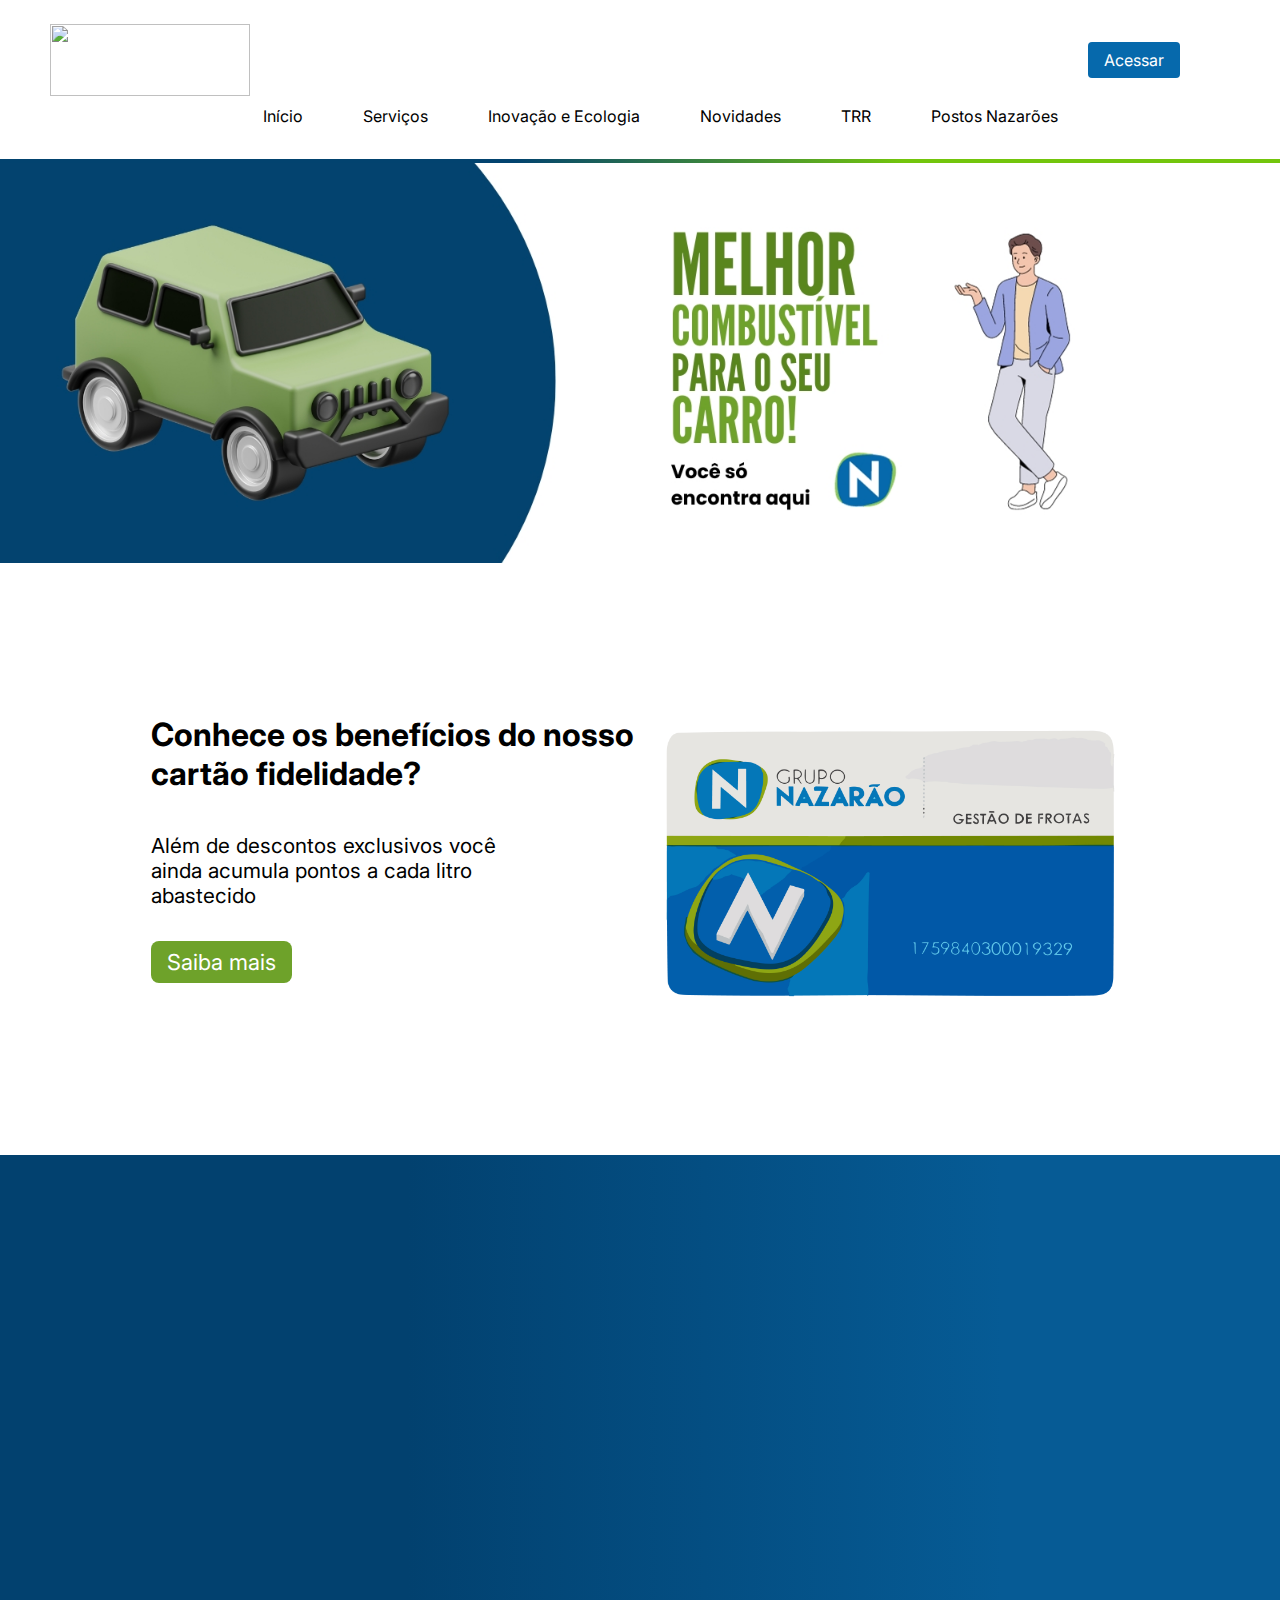
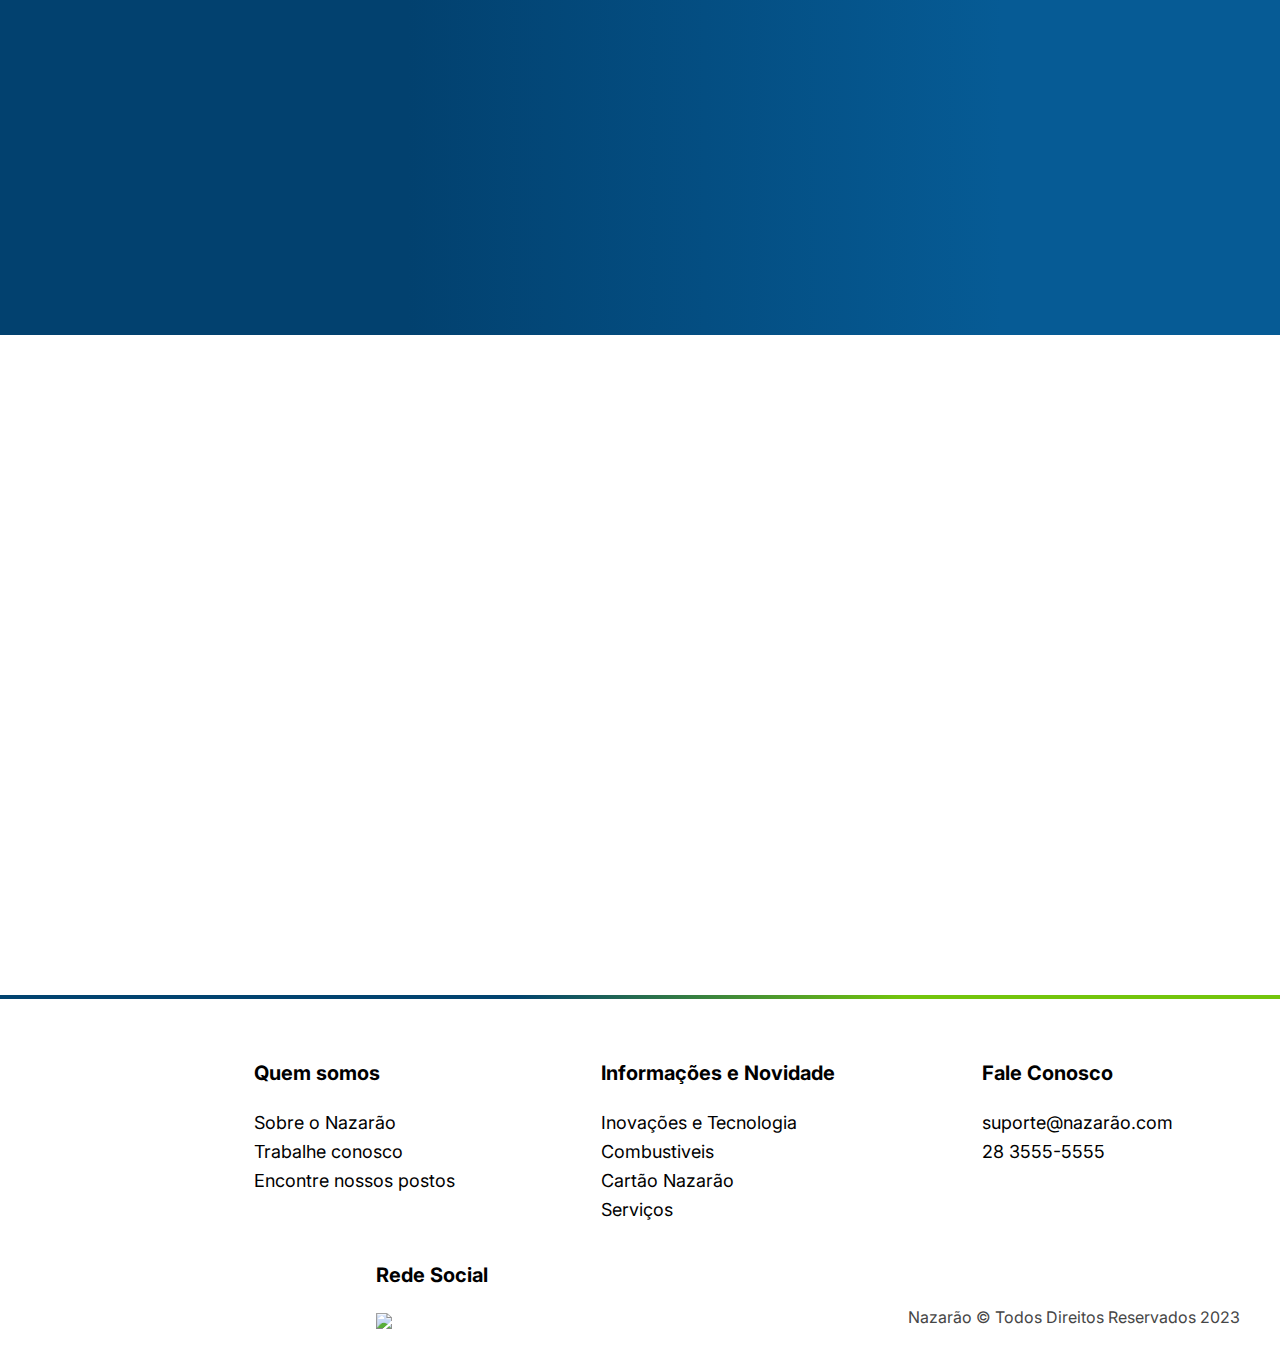
==== index.html @ 128b6d74 "add outras pag" ====
<!DOCTYPE html>
<html lang="pt-br">
<head>
    <meta charset="UTF-8">
    <meta name="viewport" content="width=device-width, initial-scale=1.0">
    <title>Grupo Nazarão</title>
    <link rel="preconnect" href="https://fonts.googleapis.com">
    <link rel="preconnect" href="https://fonts.gstatic.com" crossorigin>
    <link href="https://fonts.googleapis.com/css2?family=Poppins:wght@200;300;400;500;600;700;800;900&display=swap" rel="stylesheet">

    <link rel="preconnect" href="https://fonts.googleapis.com">
    <link rel="preconnect" href="https://fonts.gstatic.com" crossorigin>
    <link href="https://fonts.googleapis.com/css2?family=Inter:wght@200;300;400;500;600;700;800;900&family=League+Gothic&display=swap" rel="stylesheet">

    <link rel="preconnect" href="https://fonts.googleapis.com">
    <link rel="preconnect" href="https://fonts.gstatic.com" crossorigin>
    <link href="https://fonts.googleapis.com/css2?family=Inter:wght@200;300;400;500;600;700;800;900&display=swap" rel="stylesheet">

    <link rel="icon" href="img-svg/Frame 3.svg" type="svg">
    <link rel="stylesheet" href="https://unpkg.com/aos@next/dist/aos.css"/>
    <link rel="stylesheet" href="./css/style.css">
   
</head>
<body>
    <header>
        <div class="cont-inicial">
                <img class="Logo" src="img-svg/svg/Logo.svg" alt="">
                <a class="flex" href="#">Acessar</a>
        </div>
        <nav>
            <ul class="list-one">
                <li><a href="index.html">Início</a></li>
                <li><a href="#">Serviços</a></li>
                <li><a href="meio-ambiente.html">Inovação e Ecologia</a></li>
                <li><a href="novidades.html">Novidades</a></li>
                <li><a href="#">TRR</a></li>
                <li><a href="#">Postos Nazarões</a></li>
            </ul>
        </nav>
    </header>
    <main>
        <div class="banner-one">
            <img class="img-banner" src="img-svg/img/banner-principal.jpg" alt="">
        </div>
    </main>
        <section class="primeiro-content">
            <div class="grid">
                <div class="grid-text">
                    <div class="text-text">
                        <p class="Tlt">Conhece os benefícios do nosso cartão fidelidade?</p>
                        <p class="Sgd">Além de descontos exclusivos você ainda acumula pontos a cada litro abastecido</p>
                        
                         <div class="btnn"><a class="btn-green" href="#">Saiba mais</a></div>
                        
                    </div>

                    <div class="img-nazarao"><img class="cartao-nazarao" src="img-svg/img/sdf-removebg-preview 2.jpg" alt="">
                    </div>

                </div> 
            </div>
        </section>
        <section class="painel-solar-bg">
                <div class="contentt" data-aos="fade-right">
                    <img class="pnl-solar" src="img-svg/img/painel solar.jpg" alt="">

                    <div class="junto">
                        <p class="mini-titulo">
                            Para o Meio Ambiente
                        </p>
                        <h1 class="text-2">Nós nos preocupamos <br>
                         com o ecossistema</h1>
                         <p class="text-lg">Colocamos painéis solares em todas as nossas <br> rede de postos para ajudar na redução de poluição <br> e também contribuir para o meio ambiente.</p>
                         <a class="btn-sm" href="#">Saiba mais</a>
                    </div>
                </div>
                <!-- <img class="top-dec" src="img-svg/dec/dec-top-right.svg" alt="">
                <img class="bottom-dec" src="img-svg/dec/bottom-left.svg" alt=""> -->
        </section>

         <section class="conosco"> 
            <div class="down">
                <div class="img-posto">
                    <div class="info-text" data-aos="fade-up">
                        <img class="simbolo-naz" src="img-svg/svg/Simbolo nazarão.svg" alt="">
                        <h2 class="tit-h2">Faça parte de nossa equipe</h2>
                        <p class="info-p-ppp">Trabalhe conosco, venha fazer parte da nossa equipe. Uma empresa em constante crescimento, fidelizando e valorizando nossos clientes.</p>
                        <a class="btn-trabalhe" href="#">Saiba mais</a>
                    </div>
                </div>
                
        </section>

        <footer class="footer-bg">
            <div class="footer-info">
                <img src="img-svg/svg/Logo.svg" alt="">
                <div class="list-info">
                    <ul class="list">
                    <h4>Quem somos</h4>
                        <li class="decor">
                            Sobre o Nazarão
                        </li>
                        <li class="decor">
                            <a href="trabalhe-conosco.html">Trabalhe conosco</a>
                        </li>
                        <li class="decor">
                            Encontre nossos postos
                        </li>
                    </ul>
                </div>           
                <div class="list-info">
                    <ul class="list-2">
                    <h4>Informações e Novidade</h4>
                        <li class="decor">
                            Inovações e Tecnologia
                        </li>
                        <li class="decor">
                            Combustiveis
                        </li>
                        <li class="decor">
                            Cartão Nazarão
                        </li class="decor">
                        <li class="decor">
                            Serviços
                        </li>
                    </ul>
                </div>           
                <div class="list-info">
                    <ul class="list-3">
                    <h4>Fale Conosco</h4>
                        <li class="decor">
                            suporte@nazarão.com
                        </li>
                        <li class="decor">
                            28 3555-5555
                        </li>
                    </ul>
                </div>           
            </div>
            <div class="rede-social">
                <h4>Rede Social</h4>
                <a href=""><img  class="face" a src="img-svg/Icons/facebook.svg" ></a>
                <a href=""><img class="linkedin" src="img-svg/Icons/Linkedin.svg" alt=""></a>
                <a href=""><img src="img-svg/Icons/instagram.svg" alt=""></a>
            </div>
            <span class="direitos">Nazarão © Todos Direitos Reservados 2023 </span>
        </footer>

     <script src="https://unpkg.com/aos@next/dist/aos.js"></script>
  <script>
    AOS.init({
        delay: 250, duration: 1000,
    });
  </script>
</body>
</html>
---- css/style.css ----
@charset "UTF-8";

@import url('global/global.css');
@import url('header/header.css');
@import url('main/main.css');
@import url('section-2/section-inov.css');
@import url('section-3/trabalhe.css');
@import url('media-query/media-query.css');
@import url('footer/footer.css');
@import url('meio-ambiente/meio-ambiente.css');
@import url('novidades/novidades.css');
@import url('trabalhe-conosco/trabalhe-conosco.css');
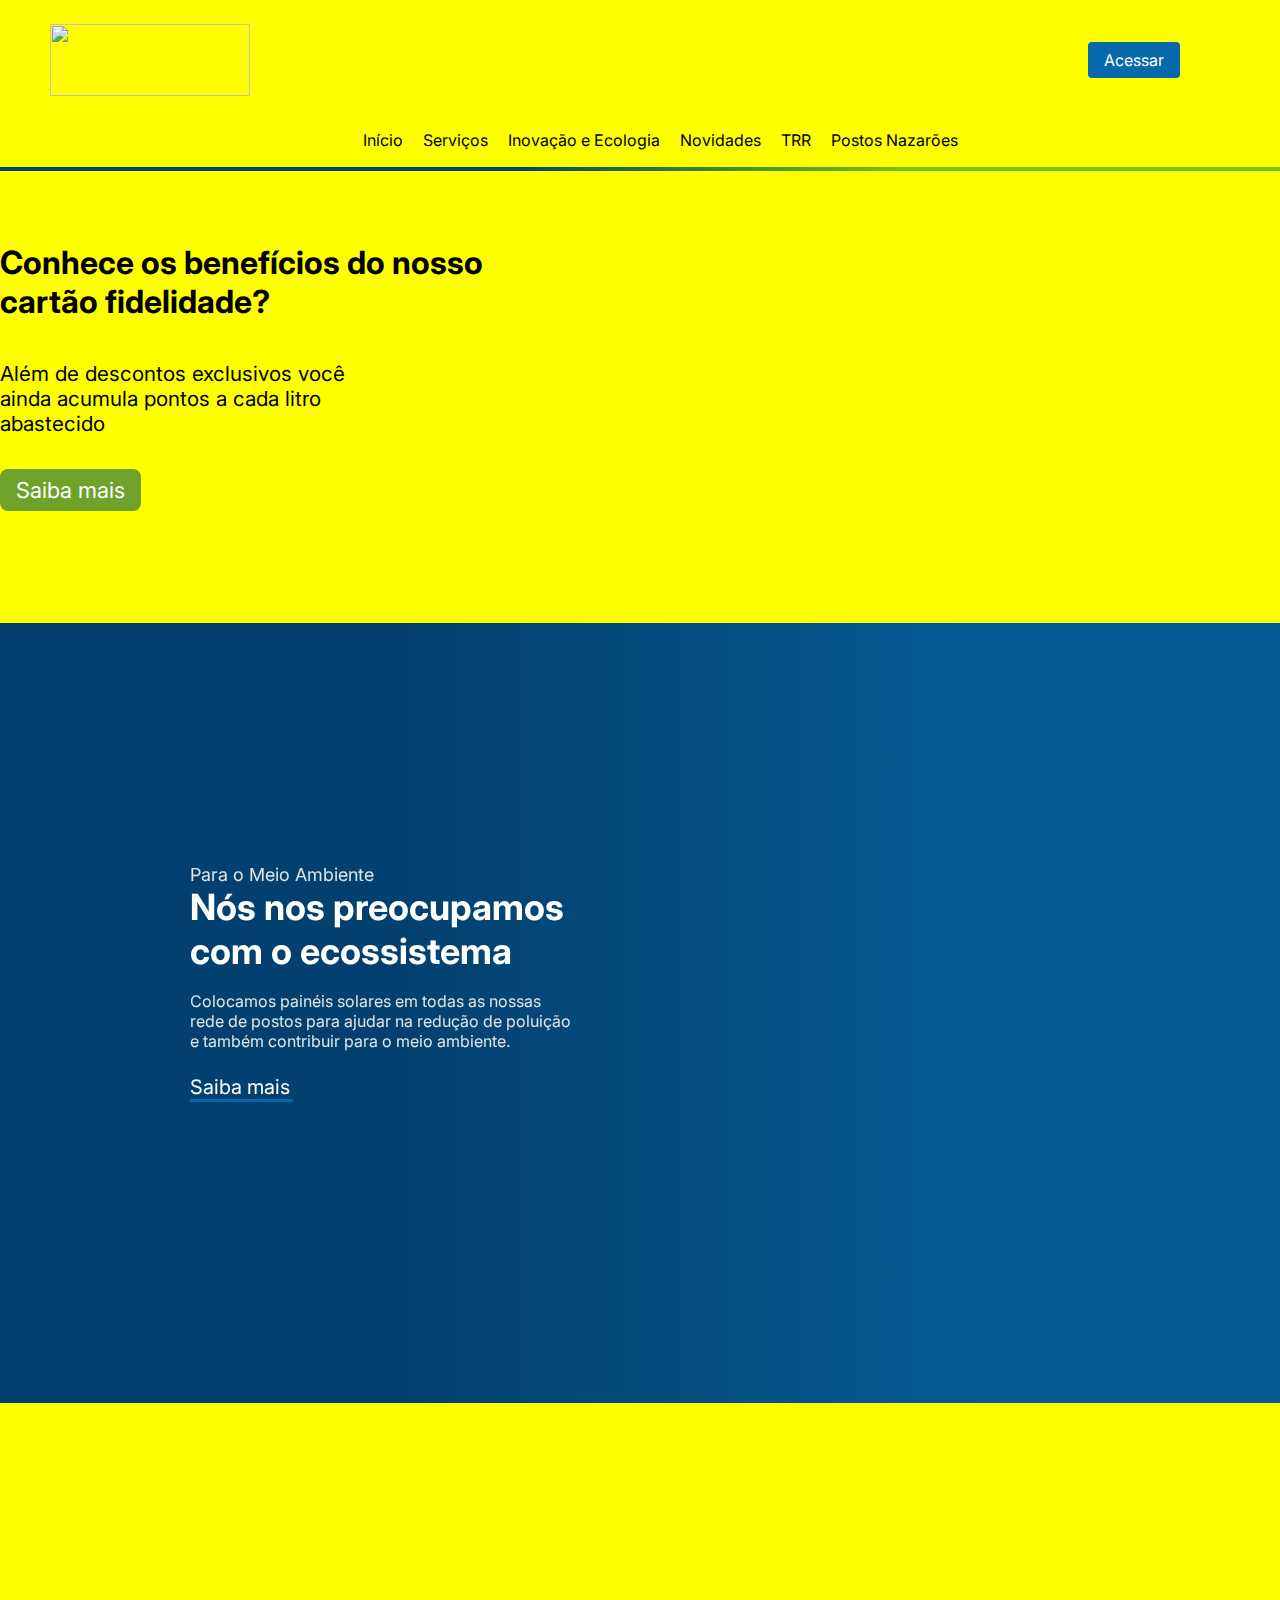
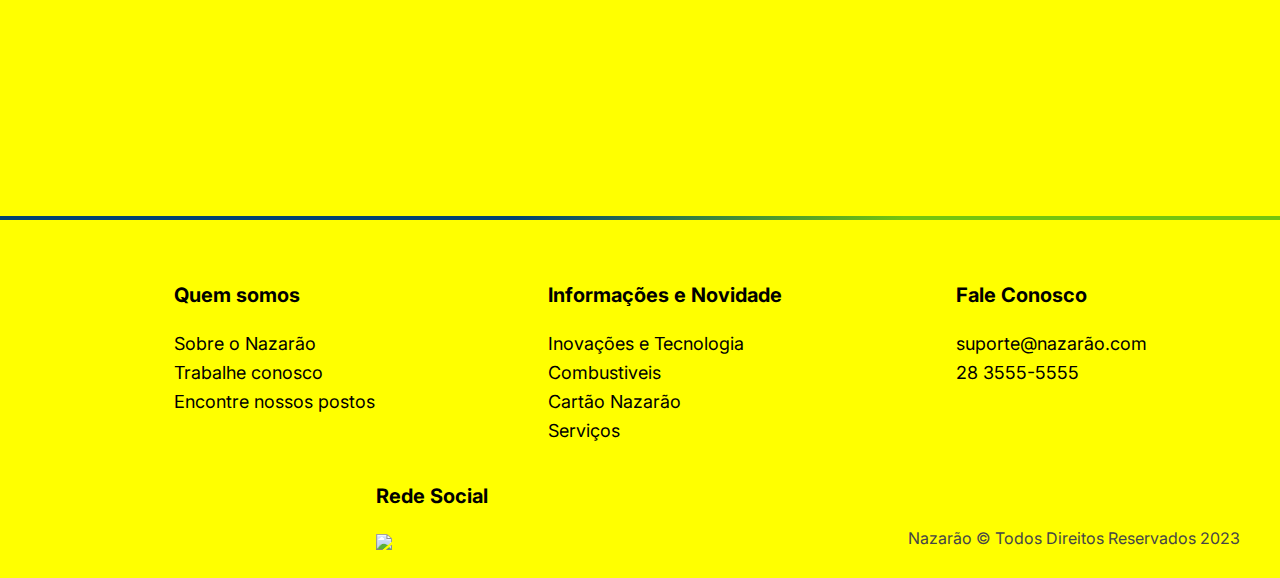
==== commit 1ff688ea: "tirei oque quebrava" ====
--- a/index.html
+++ b/index.html
@@ -40,7 +40,7 @@
     </header>
     <main>
         <div class="banner-one">
-            <img class="img-banner" src="img-svg/img/banner-principal.jpg" alt="">
+            <!-- <img class="img-banner" src="img-svg/img/banner-principal.jpg" alt=""> -->
         </div>
     </main>
         <section class="primeiro-content">
@@ -54,7 +54,7 @@
                         
                     </div>
 
-                    <div class="img-nazarao"><img class="cartao-nazarao" src="img-svg/img/sdf-removebg-preview 2.jpg" alt="">
+                    <!-- <div class="img-nazarao"><img class="cartao-nazarao" src="img-svg/img/sdf-removebg-preview 2.jpg" alt=""> -->
                     </div>
 
                 </div> 
@@ -62,7 +62,7 @@
         </section>
         <section class="painel-solar-bg">
                 <div class="contentt" data-aos="fade-right">
-                    <img class="pnl-solar" src="img-svg/img/painel solar.jpg" alt="">
+                    <!-- <img class="pnl-solar" src="img-svg/img/painel solar.jpg" alt=""> -->
 
                     <div class="junto">
                         <p class="mini-titulo">
@@ -80,9 +80,9 @@
 
          <section class="conosco"> 
             <div class="down">
-                <div class="img-posto">
+                <!-- <div class="img-posto"> -->
                     <div class="info-text" data-aos="fade-up">
-                        <img class="simbolo-naz" src="img-svg/svg/Simbolo nazarão.svg" alt="">
+                        <!-- <img class="simbolo-naz" src="img-svg/svg/Simbolo nazarão.svg" alt=""> -->
                         <h2 class="tit-h2">Faça parte de nossa equipe</h2>
                         <p class="info-p-ppp">Trabalhe conosco, venha fazer parte da nossa equipe. Uma empresa em constante crescimento, fidelizando e valorizando nossos clientes.</p>
                         <a class="btn-trabalhe" href="#">Saiba mais</a>
@@ -93,7 +93,7 @@
 
         <footer class="footer-bg">
             <div class="footer-info">
-                <img src="img-svg/svg/Logo.svg" alt="">
+                <!-- <img src="img-svg/svg/Logo.svg" alt=""> -->
                 <div class="list-info">
                     <ul class="list">
                     <h4>Quem somos</h4>
--- a/css/style.css
+++ b/css/style.css
@@ -1,12 +1,25 @@
 @charset "UTF-8";
 
 @import url('global/global.css');
+
+
 @import url('header/header.css');
+@import url('header/media-query-header.css');
+
+
 @import url('main/main.css');
+@import url('main/media-query-main.css');
+
+
 @import url('section-2/section-inov.css');
+@import url('section-2/media-query-section2.css');
+
 @import url('section-3/trabalhe.css');
-@import url('media-query/media-query.css');
+@import url('section-3/media-query-section3.css');
+
 @import url('footer/footer.css');
+@import url('footer/media-query-footer.css');
+
 @import url('meio-ambiente/meio-ambiente.css');
 @import url('novidades/novidades.css');
 @import url('trabalhe-conosco/trabalhe-conosco.css');
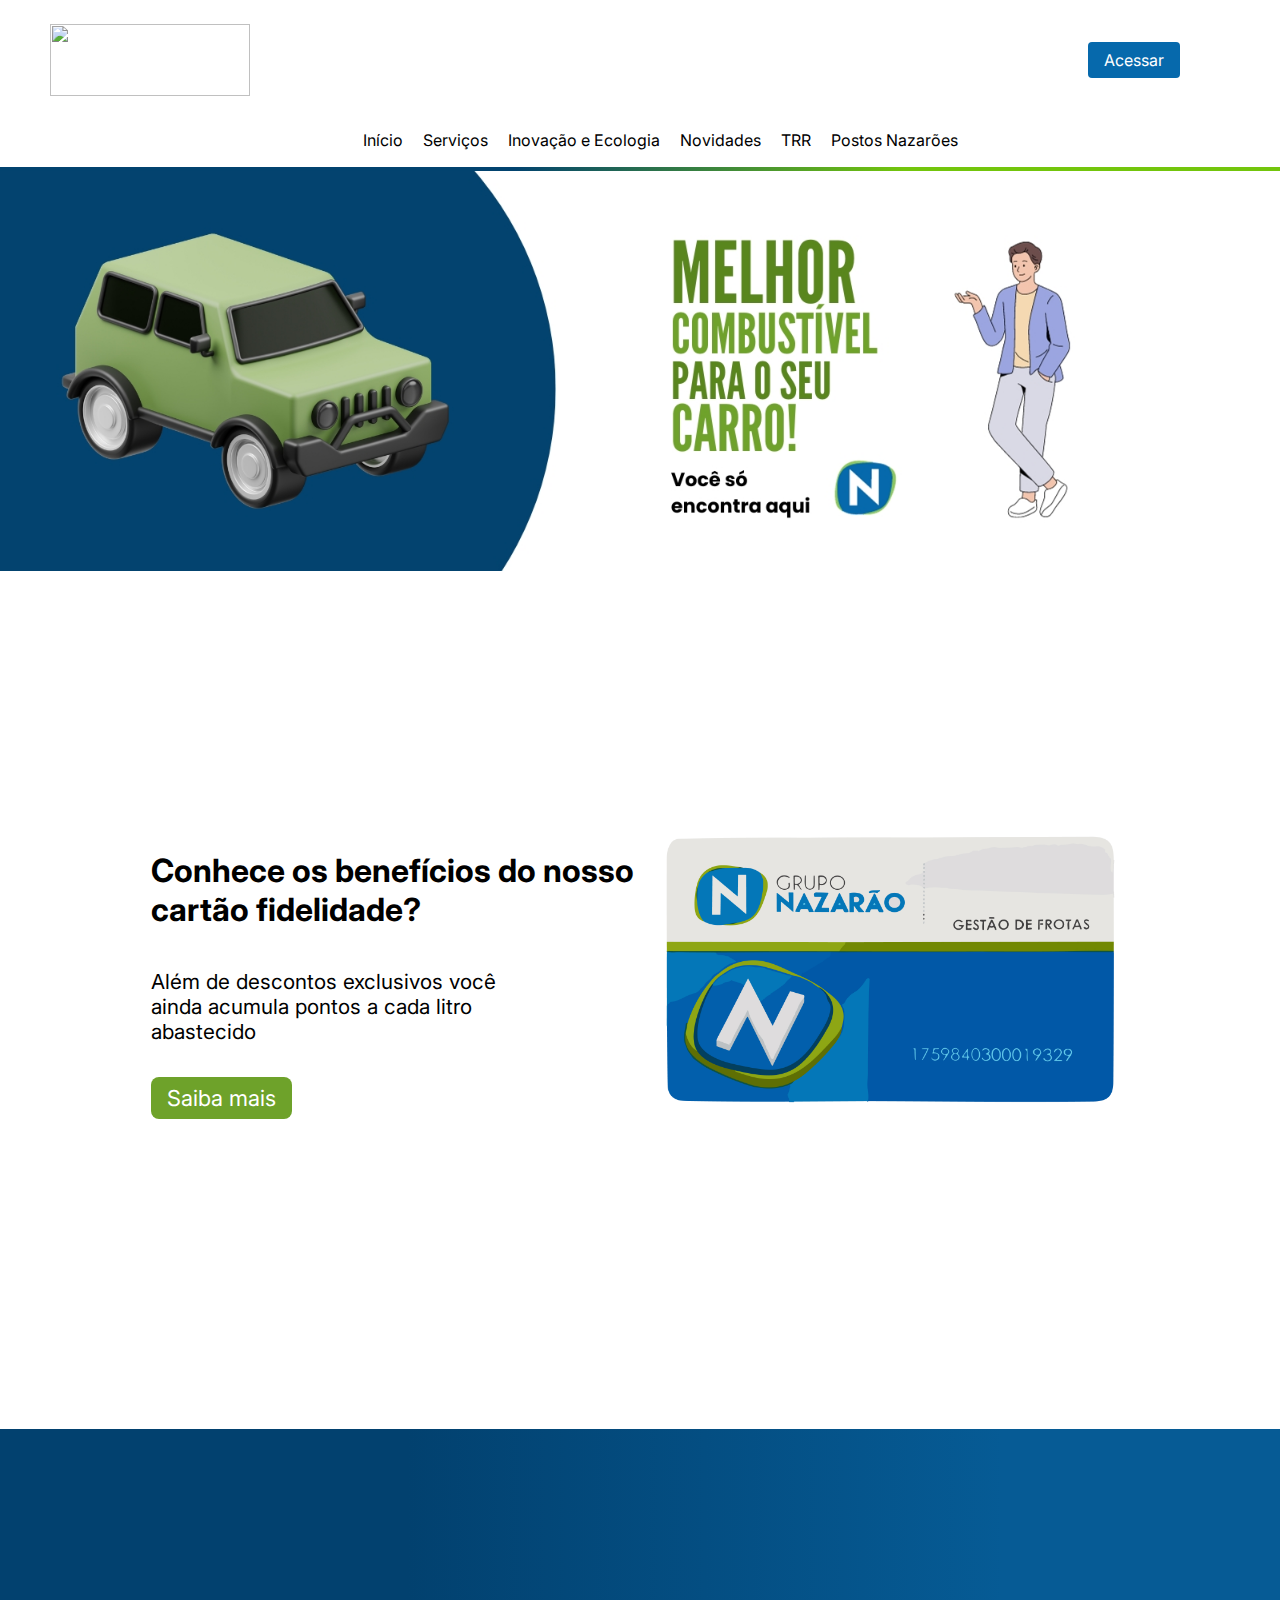
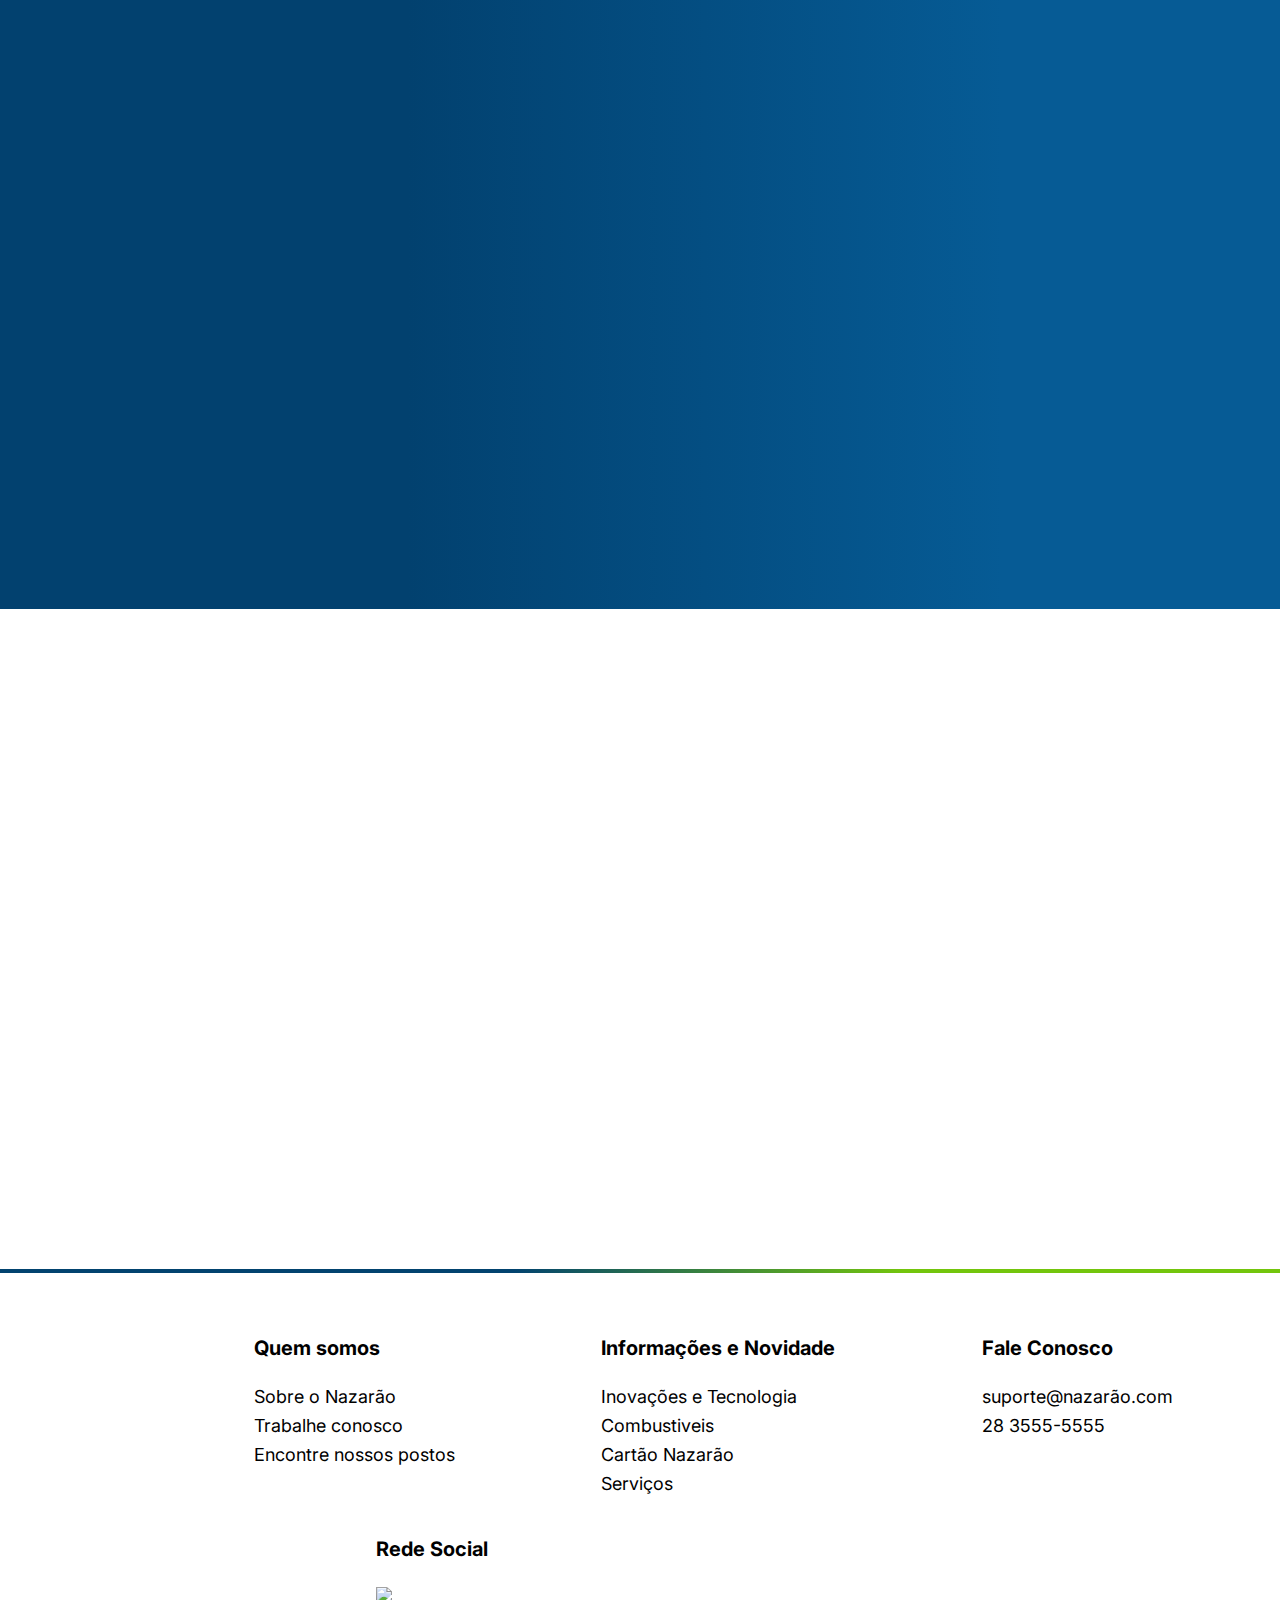
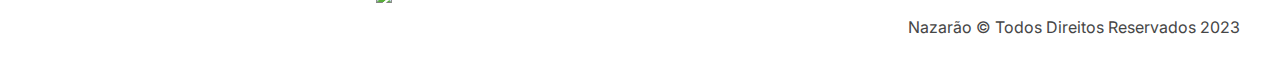
==== commit 115c2009: "responsividade 426" ====
--- a/index.html
+++ b/index.html
@@ -1,156 +1,155 @@
 <!DOCTYPE html>
 <html lang="pt-br">
-<head>
-    <meta charset="UTF-8">
-    <meta name="viewport" content="width=device-width, initial-scale=1.0">
+  <head>
+    <meta charset="UTF-8" />
+    <meta name="viewport" content="width=device-width, initial-scale=1.0" />
     <title>Grupo Nazarão</title>
-    <link rel="preconnect" href="https://fonts.googleapis.com">
-    <link rel="preconnect" href="https://fonts.gstatic.com" crossorigin>
-    <link href="https://fonts.googleapis.com/css2?family=Poppins:wght@200;300;400;500;600;700;800;900&display=swap" rel="stylesheet">
+    <link rel="preconnect" href="https://fonts.googleapis.com" />
+    <link rel="preconnect" href="https://fonts.gstatic.com" crossorigin />
+    <link
+      href="https://fonts.googleapis.com/css2?family=Poppins:wght@200;300;400;500;600;700;800;900&display=swap"
+      rel="stylesheet"
+    />
 
-    <link rel="preconnect" href="https://fonts.googleapis.com">
-    <link rel="preconnect" href="https://fonts.gstatic.com" crossorigin>
-    <link href="https://fonts.googleapis.com/css2?family=Inter:wght@200;300;400;500;600;700;800;900&family=League+Gothic&display=swap" rel="stylesheet">
+    <link rel="preconnect" href="https://fonts.googleapis.com" />
+    <link rel="preconnect" href="https://fonts.gstatic.com" crossorigin />
+    <link
+      href="https://fonts.googleapis.com/css2?family=Inter:wght@200;300;400;500;600;700;800;900&family=League+Gothic&display=swap"
+      rel="stylesheet"
+    />
 
-    <link rel="preconnect" href="https://fonts.googleapis.com">
-    <link rel="preconnect" href="https://fonts.gstatic.com" crossorigin>
-    <link href="https://fonts.googleapis.com/css2?family=Inter:wght@200;300;400;500;600;700;800;900&display=swap" rel="stylesheet">
+    <link rel="preconnect" href="https://fonts.googleapis.com" />
+    <link rel="preconnect" href="https://fonts.gstatic.com" crossorigin />
+    <link
+      href="https://fonts.googleapis.com/css2?family=Inter:wght@200;300;400;500;600;700;800;900&display=swap"
+      rel="stylesheet"
+    />
 
-    <link rel="icon" href="img-svg/Frame 3.svg" type="svg">
-    <link rel="stylesheet" href="https://unpkg.com/aos@next/dist/aos.css"/>
-    <link rel="stylesheet" href="./css/style.css">
-   
-</head>
-<body>
+    <link rel="icon" href="img-svg/Frame 3.svg" type="svg" />
+    <link rel="stylesheet" href="https://unpkg.com/aos@next/dist/aos.css" />
+    <link rel="stylesheet" href="./css/style.css" />
+  </head>
+  <body>
     <header>
-        <div class="cont-inicial">
-                <img class="Logo" src="img-svg/svg/Logo.svg" alt="">
-                <a class="flex" href="#">Acessar</a>
-        </div>
-        <nav>
-            <ul class="list-one">
-                <li><a href="index.html">Início</a></li>
-                <li><a href="#">Serviços</a></li>
-                <li><a href="meio-ambiente.html">Inovação e Ecologia</a></li>
-                <li><a href="novidades.html">Novidades</a></li>
-                <li><a href="#">TRR</a></li>
-                <li><a href="#">Postos Nazarões</a></li>
-            </ul>
-        </nav>
+      <div class="cont-inicial">
+        <img class="Logo" src="img-svg/svg/Logo.svg" alt="" />
+        <a class="flex" href="#">Acessar</a>
+      </div>
+      <nav>
+        <ul class="list-one">
+          <li><a href="index.html">Início</a></li>
+          <li><a href="#">Serviços</a></li>
+          <li><a href="meio-ambiente.html">Inovação e Ecologia</a></li>
+          <li><a href="novidades.html">Novidades</a></li>
+          <li><a href="#">TRR</a></li>
+          <li><a href="#">Postos Nazarões</a></li>
+        </ul>
+      </nav>
     </header>
     <main>
-        <div class="banner-one">
-            <!-- <img class="img-banner" src="img-svg/img/banner-principal.jpg" alt=""> -->
+      <div class="banner-one">
+        <img class="img-banner" src="img-svg/img/banner-principal.jpg" alt="" />
+      </div>
+    </main>
+    <section class="primeiro-content">
+      <div class="grid">
+        <div class="grid-text">
+          <div class="text-text">
+            <p class="Tlt">Conhece os benefícios do nosso cartão fidelidade?</p>
+            <p class="Sgd">
+              Além de descontos exclusivos você ainda acumula pontos a cada
+              litro abastecido
+            </p>
+
+            <div class="btnn"><a class="btn-green" href="#">Saiba mais</a></div>
+          </div>
+
+          <div class="img-nazarao">
+            <img
+              class="cartao-nazarao"
+              src="img-svg/img/sdf-removebg-preview 2.jpg"
+              alt=""
+            />
+          </div>
         </div>
-    </main>
-        <section class="primeiro-content">
-            <div class="grid">
-                <div class="grid-text">
-                    <div class="text-text">
-                        <p class="Tlt">Conhece os benefícios do nosso cartão fidelidade?</p>
-                        <p class="Sgd">Além de descontos exclusivos você ainda acumula pontos a cada litro abastecido</p>
-                        
-                         <div class="btnn"><a class="btn-green" href="#">Saiba mais</a></div>
-                        
-                    </div>
+      </div>
+    </section>
+    <section class="painel-solar-bg">
+      <div class="contentt" data-aos="fade-right">
+        <!--  -->
+        <!-- <img class="pnl-solar" src="img-svg/img/painel solar.jpg" alt=""> -->
+        
+      
+      <img class="top-dec" src="img-svg/dec/dec-top-right.svg" alt="">
+                <img class="bottom-dec" src="img-svg/dec/bottom-left.svg" alt="">
+    </section>
 
-                    <!-- <div class="img-nazarao"><img class="cartao-nazarao" src="img-svg/img/sdf-removebg-preview 2.jpg" alt=""> -->
-                    </div>
+    <section class="conosco">
+      <div class="down">
+        <!--  -->
+        <div class="img-posto">
+        <div class="info-text" data-aos="fade-up">
+          <!--  -->
+          <!-- <img class="simbolo-naz" src="img-svg/svg/Simbolo nazarão.svg" alt=""> -->
+          <h2 class="tit-h2">Faça parte de nossa equipe</h2>
+          <p class="info-p-ppp">
+            Trabalhe conosco, venha fazer parte da nossa equipe. Uma empresa em
+            constante crescimento, fidelizando e valorizando nossos clientes.
+          </p>
+          <a class="btn-trabalhe" href="#">Saiba mais</a>
+        </div>
+      </div>
+    </section>
 
-                </div> 
-            </div>
-        </section>
-        <section class="painel-solar-bg">
-                <div class="contentt" data-aos="fade-right">
-                    <!-- <img class="pnl-solar" src="img-svg/img/painel solar.jpg" alt=""> -->
+    <footer class="footer-bg">
+      <div class="footer-info">
+        <!--  -->
+        <img src="img-svg/svg/Logo.svg" alt="">
+        <div class="list-info">
+          <ul class="list">
+            <h4>Quem somos</h4>
+            <li class="decor">Sobre o Nazarão</li>
+            <li class="decor">
+              <a href="trabalhe-conosco.html">Trabalhe conosco</a>
+            </li>
+            <li class="decor">Encontre nossos postos</li>
+          </ul>
+        </div>
+        <div class="list-info">
+          <ul class="list-2">
+            <h4>Informações e Novidade</h4>
+            <li class="decor">Inovações e Tecnologia</li>
+            <li class="decor">Combustiveis</li>
+            <li class="decor">Cartão Nazarão</li>
+            <li class="decor">Serviços</li>
+          </ul>
+        </div>
+        <div class="list-info">
+          <ul class="list-3">
+            <h4>Fale Conosco</h4>
+            <li class="decor">suporte@nazarão.com</li>
+            <li class="decor">28 3555-5555</li>
+          </ul>
+        </div>
+      </div>
+      <div class="rede-social">
+        <h4>Rede Social</h4>
+        <a href=""><img class="face" a src="img-svg/Icons/facebook.svg" /></a>
+        <a href=""
+          ><img class="linkedin" src="img-svg/Icons/Linkedin.svg" alt=""
+        /></a>
+        <a href=""><img src="img-svg/Icons/instagram.svg" alt="" /></a>
+        <span class="direitos">Nazarão © Todos Direitos Reservados 2023 </span>
+      </div>
+      
+    </footer>
 
-                    <div class="junto">
-                        <p class="mini-titulo">
-                            Para o Meio Ambiente
-                        </p>
-                        <h1 class="text-2">Nós nos preocupamos <br>
-                         com o ecossistema</h1>
-                         <p class="text-lg">Colocamos painéis solares em todas as nossas <br> rede de postos para ajudar na redução de poluição <br> e também contribuir para o meio ambiente.</p>
-                         <a class="btn-sm" href="#">Saiba mais</a>
-                    </div>
-                </div>
-                <!-- <img class="top-dec" src="img-svg/dec/dec-top-right.svg" alt="">
-                <img class="bottom-dec" src="img-svg/dec/bottom-left.svg" alt=""> -->
-        </section>
-
-         <section class="conosco"> 
-            <div class="down">
-                <!-- <div class="img-posto"> -->
-                    <div class="info-text" data-aos="fade-up">
-                        <!-- <img class="simbolo-naz" src="img-svg/svg/Simbolo nazarão.svg" alt=""> -->
-                        <h2 class="tit-h2">Faça parte de nossa equipe</h2>
-                        <p class="info-p-ppp">Trabalhe conosco, venha fazer parte da nossa equipe. Uma empresa em constante crescimento, fidelizando e valorizando nossos clientes.</p>
-                        <a class="btn-trabalhe" href="#">Saiba mais</a>
-                    </div>
-                </div>
-                
-        </section>
-
-        <footer class="footer-bg">
-            <div class="footer-info">
-                <!-- <img src="img-svg/svg/Logo.svg" alt=""> -->
-                <div class="list-info">
-                    <ul class="list">
-                    <h4>Quem somos</h4>
-                        <li class="decor">
-                            Sobre o Nazarão
-                        </li>
-                        <li class="decor">
-                            <a href="trabalhe-conosco.html">Trabalhe conosco</a>
-                        </li>
-                        <li class="decor">
-                            Encontre nossos postos
-                        </li>
-                    </ul>
-                </div>           
-                <div class="list-info">
-                    <ul class="list-2">
-                    <h4>Informações e Novidade</h4>
-                        <li class="decor">
-                            Inovações e Tecnologia
-                        </li>
-                        <li class="decor">
-                            Combustiveis
-                        </li>
-                        <li class="decor">
-                            Cartão Nazarão
-                        </li class="decor">
-                        <li class="decor">
-                            Serviços
-                        </li>
-                    </ul>
-                </div>           
-                <div class="list-info">
-                    <ul class="list-3">
-                    <h4>Fale Conosco</h4>
-                        <li class="decor">
-                            suporte@nazarão.com
-                        </li>
-                        <li class="decor">
-                            28 3555-5555
-                        </li>
-                    </ul>
-                </div>           
-            </div>
-            <div class="rede-social">
-                <h4>Rede Social</h4>
-                <a href=""><img  class="face" a src="img-svg/Icons/facebook.svg" ></a>
-                <a href=""><img class="linkedin" src="img-svg/Icons/Linkedin.svg" alt=""></a>
-                <a href=""><img src="img-svg/Icons/instagram.svg" alt=""></a>
-            </div>
-            <span class="direitos">Nazarão © Todos Direitos Reservados 2023 </span>
-        </footer>
-
-     <script src="https://unpkg.com/aos@next/dist/aos.js"></script>
-  <script>
-    AOS.init({
-        delay: 250, duration: 1000,
-    });
-  </script>
-</body>
-</html>+    <script src="https://unpkg.com/aos@next/dist/aos.js"></script>
+    <script>
+      AOS.init({
+        delay: 250,
+        duration: 1000,
+      });
+    </script>
+  </body>
+</html>
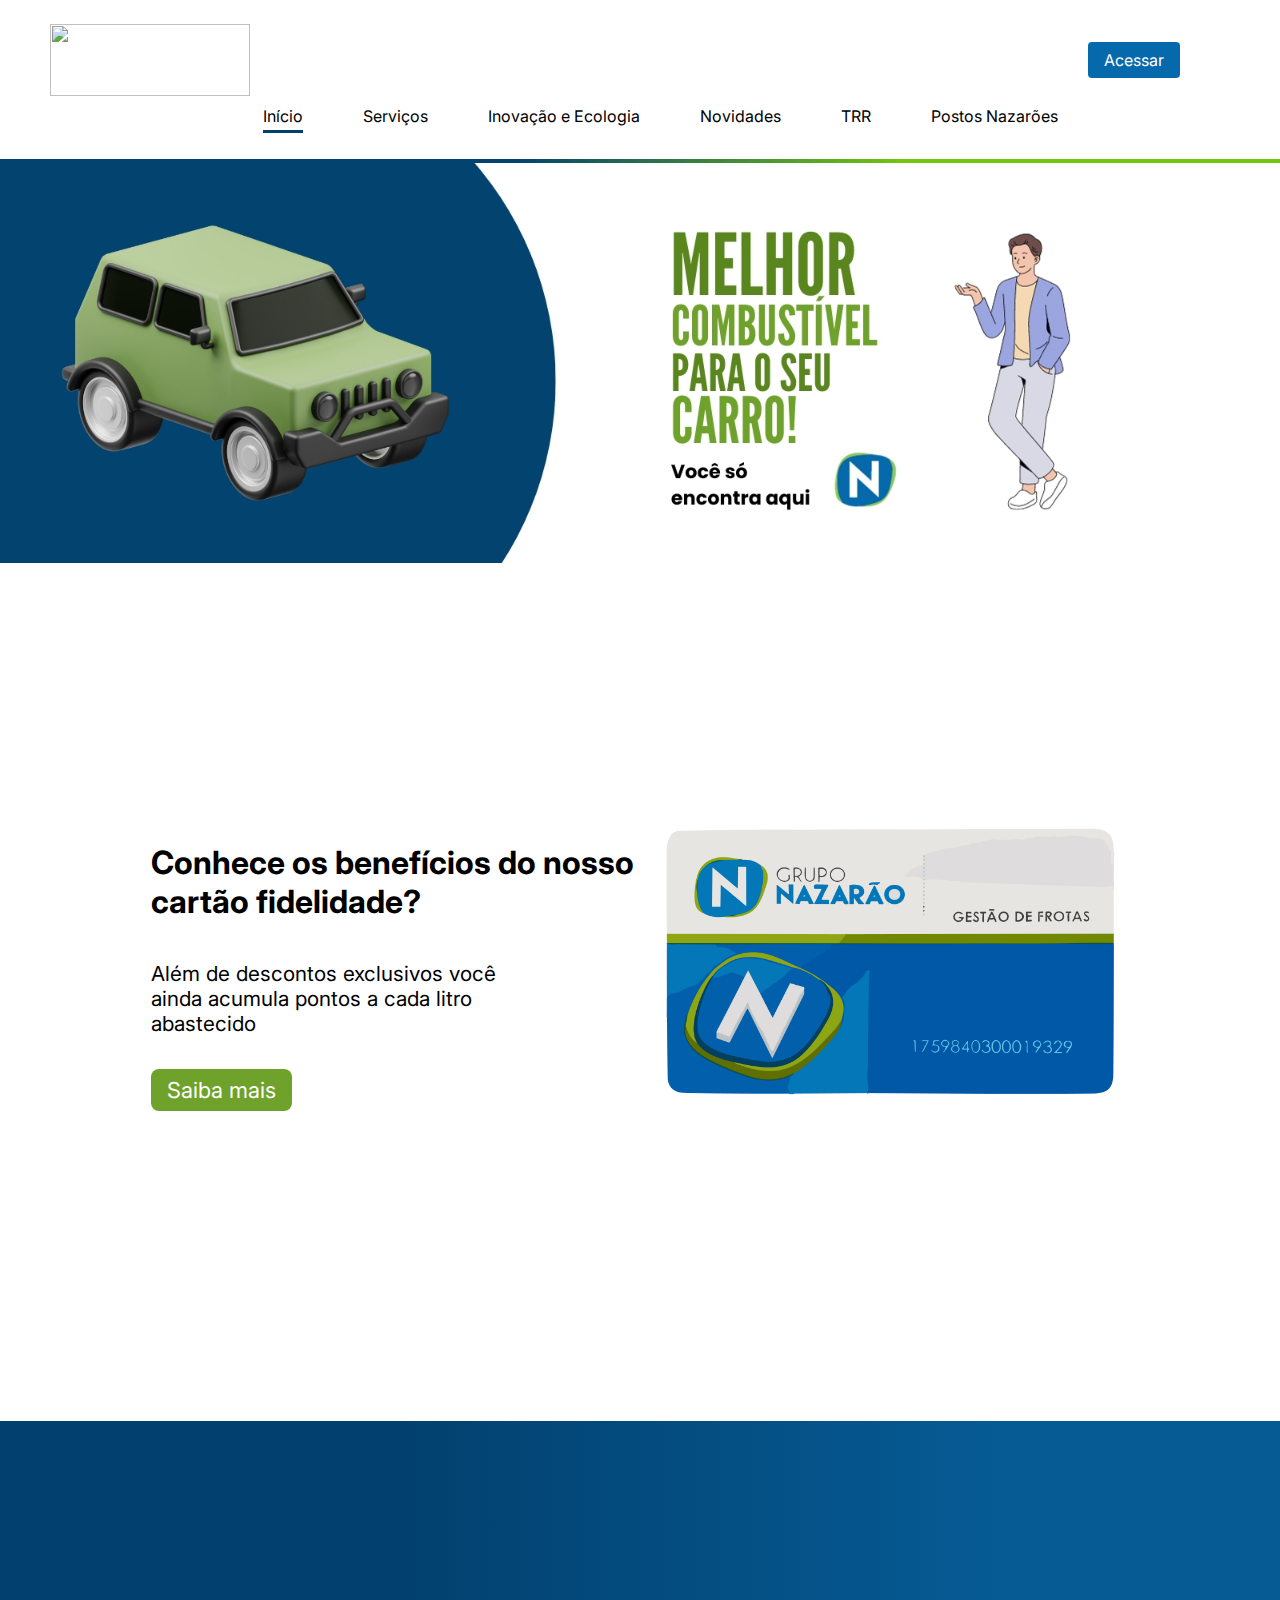
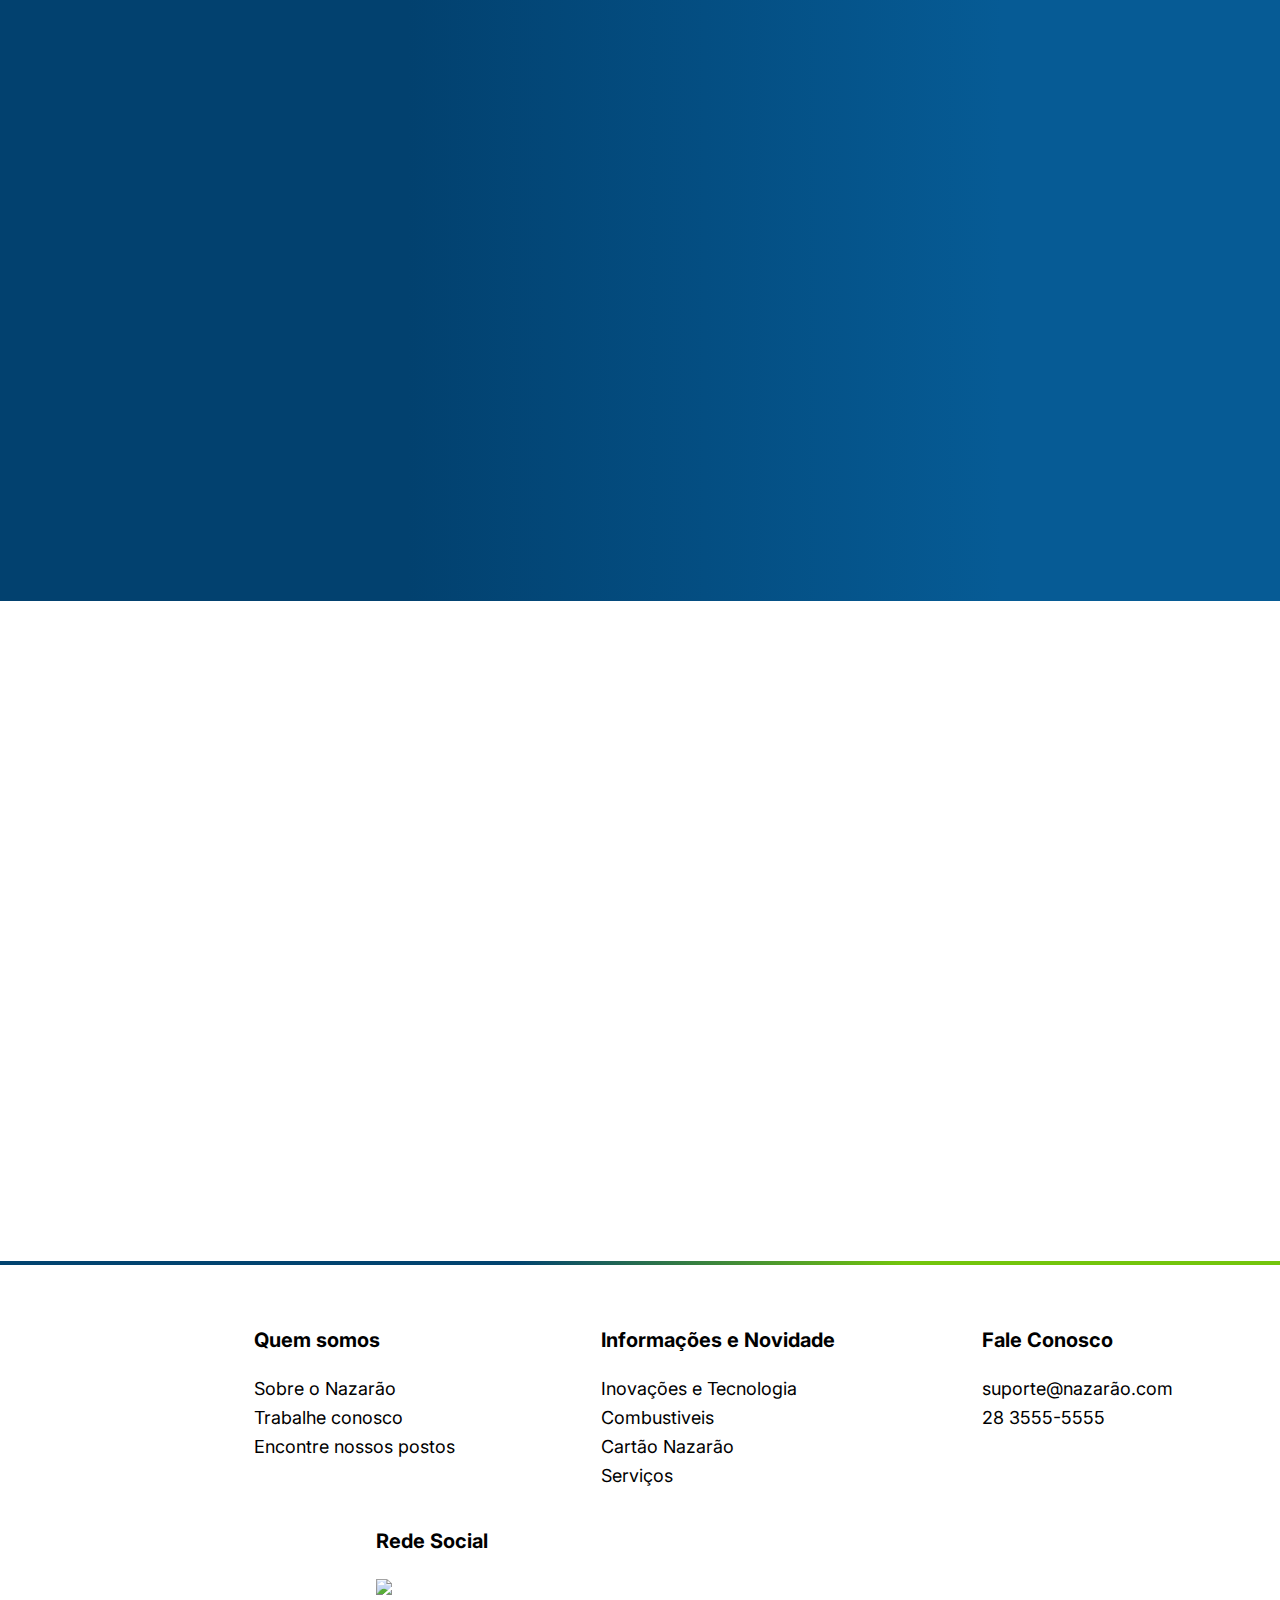
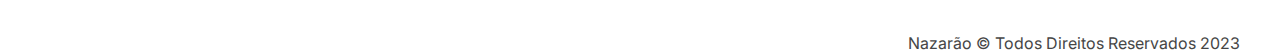
==== commit 0e70df4d: "add new" ====
--- a/index.html
+++ b/index.html
@@ -1,155 +1,157 @@
 <!DOCTYPE html>
 <html lang="pt-br">
-  <head>
-    <meta charset="UTF-8" />
-    <meta name="viewport" content="width=device-width, initial-scale=1.0" />
+<head>
+    <meta charset="UTF-8">
+    <meta name="viewport" content="width=device-width, initial-scale=1.0">
     <title>Grupo Nazarão</title>
-    <link rel="preconnect" href="https://fonts.googleapis.com" />
-    <link rel="preconnect" href="https://fonts.gstatic.com" crossorigin />
-    <link
-      href="https://fonts.googleapis.com/css2?family=Poppins:wght@200;300;400;500;600;700;800;900&display=swap"
-      rel="stylesheet"
-    />
+    <link rel="preconnect" href="https://fonts.googleapis.com">
+    <link rel="preconnect" href="https://fonts.gstatic.com" crossorigin>
+    <link href="https://fonts.googleapis.com/css2?family=Poppins:wght@200;300;400;500;600;700;800;900&display=swap" rel="stylesheet">
 
-    <link rel="preconnect" href="https://fonts.googleapis.com" />
-    <link rel="preconnect" href="https://fonts.gstatic.com" crossorigin />
-    <link
-      href="https://fonts.googleapis.com/css2?family=Inter:wght@200;300;400;500;600;700;800;900&family=League+Gothic&display=swap"
-      rel="stylesheet"
-    />
+    <link rel="preconnect" href="https://fonts.googleapis.com">
+    <link rel="preconnect" href="https://fonts.gstatic.com" crossorigin>
+    <link href="https://fonts.googleapis.com/css2?family=Inter:wght@200;300;400;500;600;700;800;900&family=League+Gothic&display=swap" rel="stylesheet">
 
-    <link rel="preconnect" href="https://fonts.googleapis.com" />
-    <link rel="preconnect" href="https://fonts.gstatic.com" crossorigin />
-    <link
-      href="https://fonts.googleapis.com/css2?family=Inter:wght@200;300;400;500;600;700;800;900&display=swap"
-      rel="stylesheet"
-    />
+    <link rel="preconnect" href="https://fonts.googleapis.com">
+    <link rel="preconnect" href="https://fonts.gstatic.com" crossorigin>
+    <link href="https://fonts.googleapis.com/css2?family=Inter:wght@200;300;400;500;600;700;800;900&display=swap" rel="stylesheet">
 
-    <link rel="icon" href="img-svg/Frame 3.svg" type="svg" />
-    <link rel="stylesheet" href="https://unpkg.com/aos@next/dist/aos.css" />
-    <link rel="stylesheet" href="./css/style.css" />
-  </head>
-  <body>
+    <link rel="icon" href="img-svg/Frame 3.svg" type="svg">
+    <link rel="stylesheet" href="https://unpkg.com/aos@next/dist/aos.css"/>
+    <link rel="stylesheet" href="./css/style.css">
+   
+</head>
+<body>
     <header>
-      <div class="cont-inicial">
-        <img class="Logo" src="img-svg/svg/Logo.svg" alt="" />
-        <a class="flex" href="#">Acessar</a>
-      </div>
-      <nav>
-        <ul class="list-one">
-          <li><a href="index.html">Início</a></li>
-          <li><a href="#">Serviços</a></li>
-          <li><a href="meio-ambiente.html">Inovação e Ecologia</a></li>
-          <li><a href="novidades.html">Novidades</a></li>
-          <li><a href="#">TRR</a></li>
-          <li><a href="#">Postos Nazarões</a></li>
-        </ul>
-      </nav>
+        <div class="cont-inicial">
+                <img class="Logo" src="img-svg/svg/Logo.svg" alt="">
+                <a class="flex" href="#">Acessar</a>
+        </div>
+        <nav>
+            <ul class="list-one">
+                <li><a href="index.html">Início</a></li>
+                <li><a href="servicos.html">Serviços</a></li>
+                <li><a href="meio-ambiente.html">Inovação e Ecologia</a></li>
+                <li><a href="novidades.html">Novidades</a></li>
+                <li><a href="2">TRR</a></li>
+                <li><a href="3">Postos Nazarões</a></li>
+            </ul>
+        </nav>
     </header>
     <main>
-      <div class="banner-one">
-        <img class="img-banner" src="img-svg/img/banner-principal.jpg" alt="" />
-      </div>
+        <div class="banner-one">
+            <img class="img-banner" src="img-svg/img/banner-principal.jpg" alt="">
+        </div>
     </main>
-    <section class="primeiro-content">
-      <div class="grid">
-        <div class="grid-text">
-          <div class="text-text">
-            <p class="Tlt">Conhece os benefícios do nosso cartão fidelidade?</p>
-            <p class="Sgd">
-              Além de descontos exclusivos você ainda acumula pontos a cada
-              litro abastecido
-            </p>
+        <section class="primeiro-content">
+            <div class="grid">
+                <div class="grid-text">
+                    <div class="text-text">
+                        <p class="Tlt">Conhece os benefícios do nosso cartão fidelidade?</p>
+                        <p class="Sgd">Além de descontos exclusivos você ainda acumula pontos a cada litro abastecido</p>
+                        
+                         <div class="btnn"><a class="btn-green" href="#">Saiba mais</a></div>
+                        
+                    </div>
 
-            <div class="btnn"><a class="btn-green" href="#">Saiba mais</a></div>
-          </div>
+                    <div class="img-nazarao"><img class="cartao-nazarao" src="img-svg/img/sdf-removebg-preview 2.jpg" alt="">
+                    </div>
 
-          <div class="img-nazarao">
-            <img
-              class="cartao-nazarao"
-              src="img-svg/img/sdf-removebg-preview 2.jpg"
-              alt=""
-            />
-          </div>
-        </div>
-      </div>
-    </section>
-    <section class="painel-solar-bg">
-      <div class="contentt" data-aos="fade-right">
-        <!--  -->
-        <!-- <img class="pnl-solar" src="img-svg/img/painel solar.jpg" alt=""> -->
-        
-      
-      <img class="top-dec" src="img-svg/dec/dec-top-right.svg" alt="">
-                <img class="bottom-dec" src="img-svg/dec/bottom-left.svg" alt="">
-    </section>
+                </div> 
+            </div>
+        </section>
+        <section class="painel-solar-bg">
+                <div class="contentt" data-aos="fade-right">
+                    <div class="img-pnl-solar"><img class="pnl-solar" src="img-svg/img/painel solar.jpg" alt=""></div>
 
-    <section class="conosco">
-      <div class="down">
-        <!--  -->
-        <div class="img-posto">
-        <div class="info-text" data-aos="fade-up">
-          <!--  -->
-          <!-- <img class="simbolo-naz" src="img-svg/svg/Simbolo nazarão.svg" alt=""> -->
-          <h2 class="tit-h2">Faça parte de nossa equipe</h2>
-          <p class="info-p-ppp">
-            Trabalhe conosco, venha fazer parte da nossa equipe. Uma empresa em
-            constante crescimento, fidelizando e valorizando nossos clientes.
-          </p>
-          <a class="btn-trabalhe" href="#">Saiba mais</a>
-        </div>
-      </div>
-    </section>
+                    <div class="junto">
+                        <p class="mini-titulo">
+                            Para o Meio Ambiente
+                        </p>
+                        <h1 class="text-2">Nós nos preocupamos <br>
+                         com o ecossistema</h1>
+                         <p class="text-lg">Colocamos painéis solares em todas as nossas <br> rede de postos para ajudar na redução de poluição <br> e também contribuir para o meio ambiente.</p>
+                         <a class="btn-sm" href="meio-ambiente.html">Saiba mais</a>
+                    </div>
+                </div>
+                <!-- <img class="top-dec" src="img-svg/dec/dec-top-right.svg" alt="">
+                <img class="bottom-dec" src="img-svg/dec/bottom-left.svg" alt=""> -->
+        </section>
 
-    <footer class="footer-bg">
-      <div class="footer-info">
-        <!--  -->
-        <img src="img-svg/svg/Logo.svg" alt="">
-        <div class="list-info">
-          <ul class="list">
-            <h4>Quem somos</h4>
-            <li class="decor">Sobre o Nazarão</li>
-            <li class="decor">
-              <a href="trabalhe-conosco.html">Trabalhe conosco</a>
-            </li>
-            <li class="decor">Encontre nossos postos</li>
-          </ul>
-        </div>
-        <div class="list-info">
-          <ul class="list-2">
-            <h4>Informações e Novidade</h4>
-            <li class="decor">Inovações e Tecnologia</li>
-            <li class="decor">Combustiveis</li>
-            <li class="decor">Cartão Nazarão</li>
-            <li class="decor">Serviços</li>
-          </ul>
-        </div>
-        <div class="list-info">
-          <ul class="list-3">
-            <h4>Fale Conosco</h4>
-            <li class="decor">suporte@nazarão.com</li>
-            <li class="decor">28 3555-5555</li>
-          </ul>
-        </div>
-      </div>
-      <div class="rede-social">
-        <h4>Rede Social</h4>
-        <a href=""><img class="face" a src="img-svg/Icons/facebook.svg" /></a>
-        <a href=""
-          ><img class="linkedin" src="img-svg/Icons/Linkedin.svg" alt=""
-        /></a>
-        <a href=""><img src="img-svg/Icons/instagram.svg" alt="" /></a>
-        <span class="direitos">Nazarão © Todos Direitos Reservados 2023 </span>
-      </div>
-      
-    </footer>
+         <section class="conosco"> 
+            <div class="down">
+                <div class="img-posto">
+                    <div class="info-text" data-aos="fade-up">
+                        <img class="simbolo-naz" src="img-svg/svg/Simbolo nazarão.svg" alt="">
+                        <h2 class="tit-h2">Faça parte de nossa equipe</h2>
+                        <p class="info-p-ppp">Trabalhe conosco, venha fazer parte da nossa equipe. Uma empresa em constante crescimento, fidelizando e valorizando nossos clientes.</p>
+                        <a class="btn-trabalhe" href="trabalhe-conosco.html">Saiba mais</a>
+                    </div>
+                </div>
+                
+        </section>
 
-    <script src="https://unpkg.com/aos@next/dist/aos.js"></script>
-    <script>
-      AOS.init({
-        delay: 250,
-        duration: 1000,
-      });
-    </script>
-  </body>
-</html>
+        <footer class="footer-bg">
+            <div class="footer-info">
+                <img src="img-svg/svg/Logo.svg" alt="">
+                <div class="list-info">
+                    <ul class="list">
+                    <h4>Quem somos</h4>
+                        <li class="decor">
+                            Sobre o Nazarão
+                        </li>
+                        <li class="decor">
+                            <a href="trabalhe-conosco.html">Trabalhe conosco</a>
+                        </li>
+                        <li class="decor">
+                            Encontre nossos postos
+                        </li>
+                    </ul>
+                </div>           
+                <div class="list-info">
+                    <ul class="list-2">
+                    <h4>Informações e Novidade</h4>
+                        <li class="decor">
+                            <a href="meio-ambiente.html">Inovações e Tecnologia</a>
+                        </li>
+                        <li class="decor">
+                            Combustiveis
+                        </li>
+                        <li class="decor">
+                            <a href="novidades.html">Cartão Nazarão</a>
+                        </li class="decor">
+                        <li class="decor">
+                            <a href="servicos.html">Serviços</a>
+                        </li>
+                    </ul>
+                </div>           
+                <div class="list-info">
+                    <ul class="list-3">
+                    <h4><a href="fale-conosco.html">Fale Conosco</a></h4>
+                        <li class="decor">
+                            suporte@nazarão.com
+                        </li>
+                        <li class="decor">
+                            28 3555-5555
+                        </li>
+                    </ul>
+                </div>           
+            </div>
+            <div class="rede-social">
+                <h4>Rede Social</h4>
+                <a href=""><img  class="face" a src="img-svg/Icons/facebook.svg" ></a>
+                <a href=""><img class="linkedin" src="img-svg/Icons/Linkedin.svg" alt=""></a>
+                <a href=""><img src="img-svg/Icons/instagram.svg" alt=""></a>
+            </div>
+            <span class="direitos">Nazarão © Todos Direitos Reservados 2023 </span>
+        </footer>
+
+     <script src="https://unpkg.com/aos@next/dist/aos.js"></script>
+  <script>
+    AOS.init({
+        delay: 250, duration: 1000,
+    });
+  </script>
+  <script src="script.js"></script>
+</body>
+</html>--- a/css/style.css
+++ b/css/style.css
@@ -1,25 +1,14 @@
 @charset "UTF-8";
 
 @import url('global/global.css');
-
-
 @import url('header/header.css');
-@import url('header/media-query-header.css');
-
-
 @import url('main/main.css');
-@import url('main/media-query-main.css');
-
-
 @import url('section-2/section-inov.css');
-@import url('section-2/media-query-section2.css');
-
 @import url('section-3/trabalhe.css');
-@import url('section-3/media-query-section3.css');
-
+@import url('media-query/media-query.css');
 @import url('footer/footer.css');
-@import url('footer/media-query-footer.css');
-
 @import url('meio-ambiente/meio-ambiente.css');
 @import url('novidades/novidades.css');
 @import url('trabalhe-conosco/trabalhe-conosco.css');
+@import url('fale-conosco/fale-conosco.css');
+@import url('servicos/servicos.css');
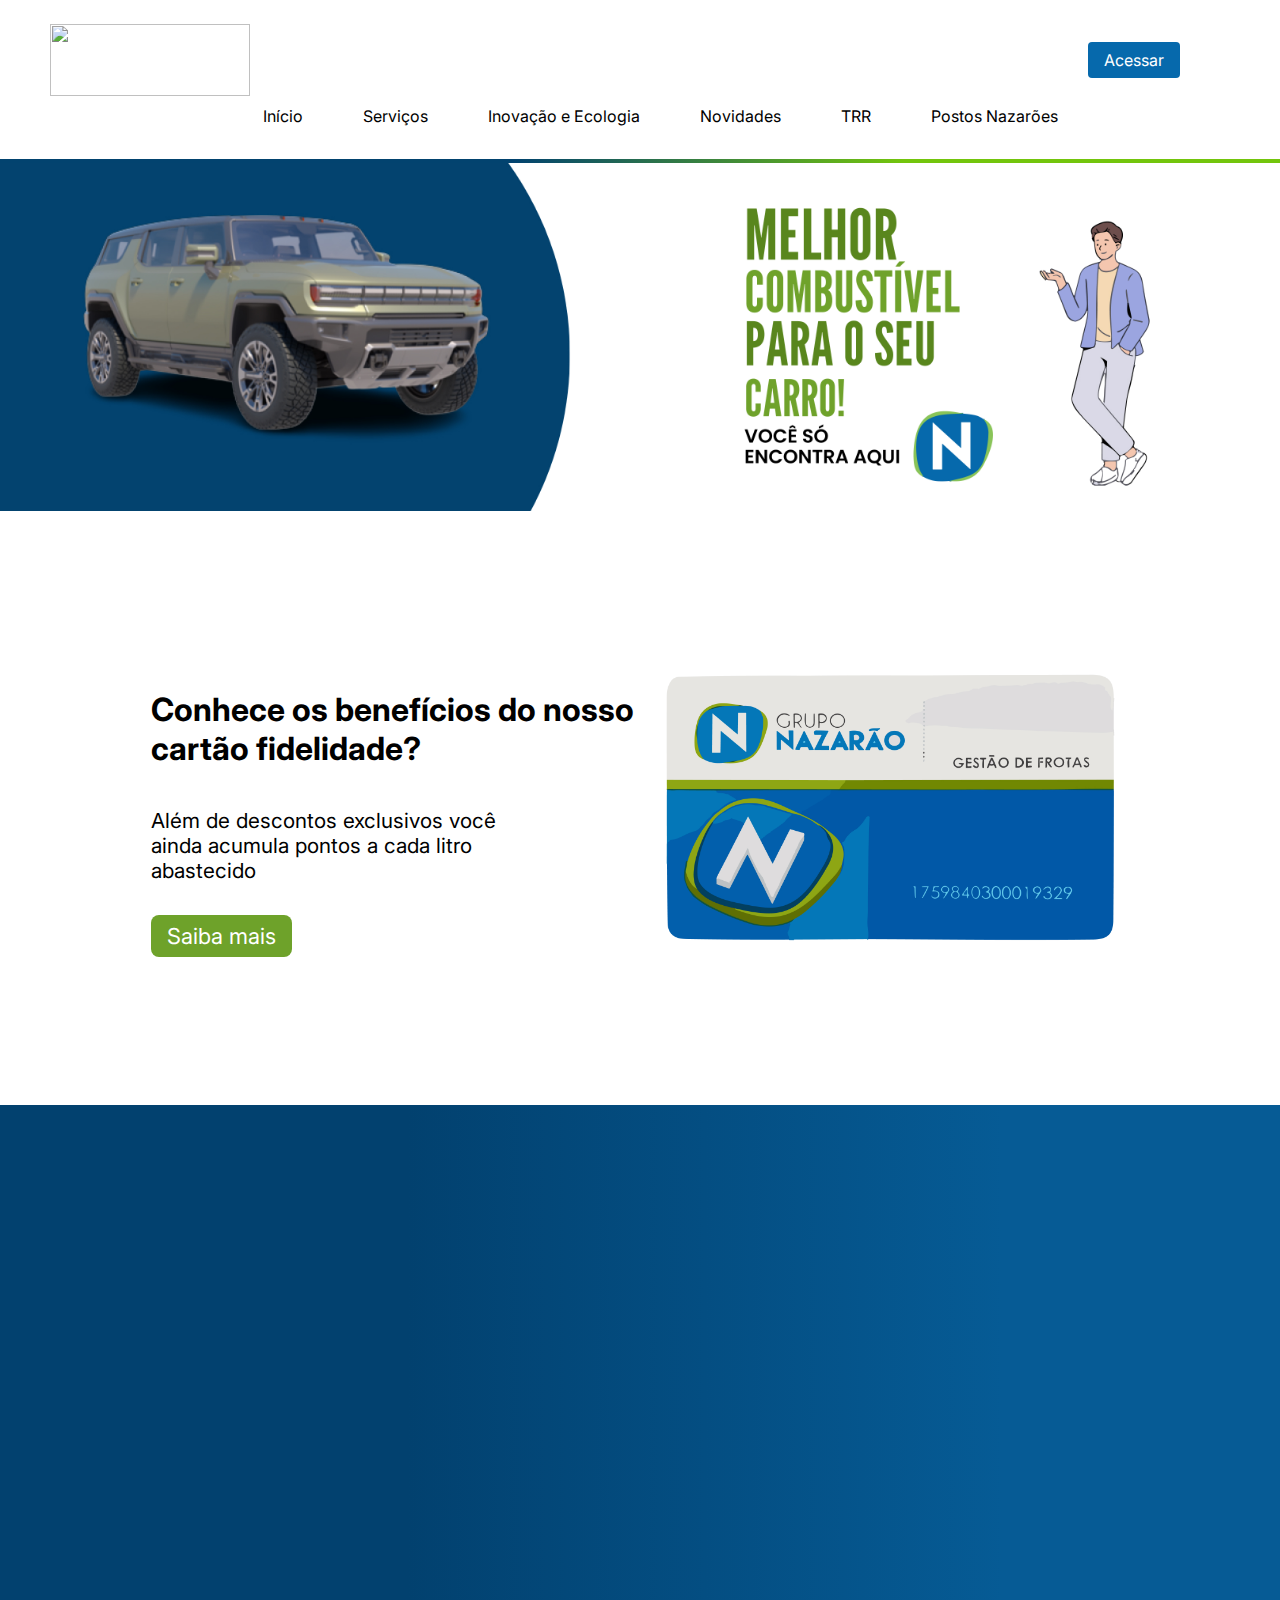
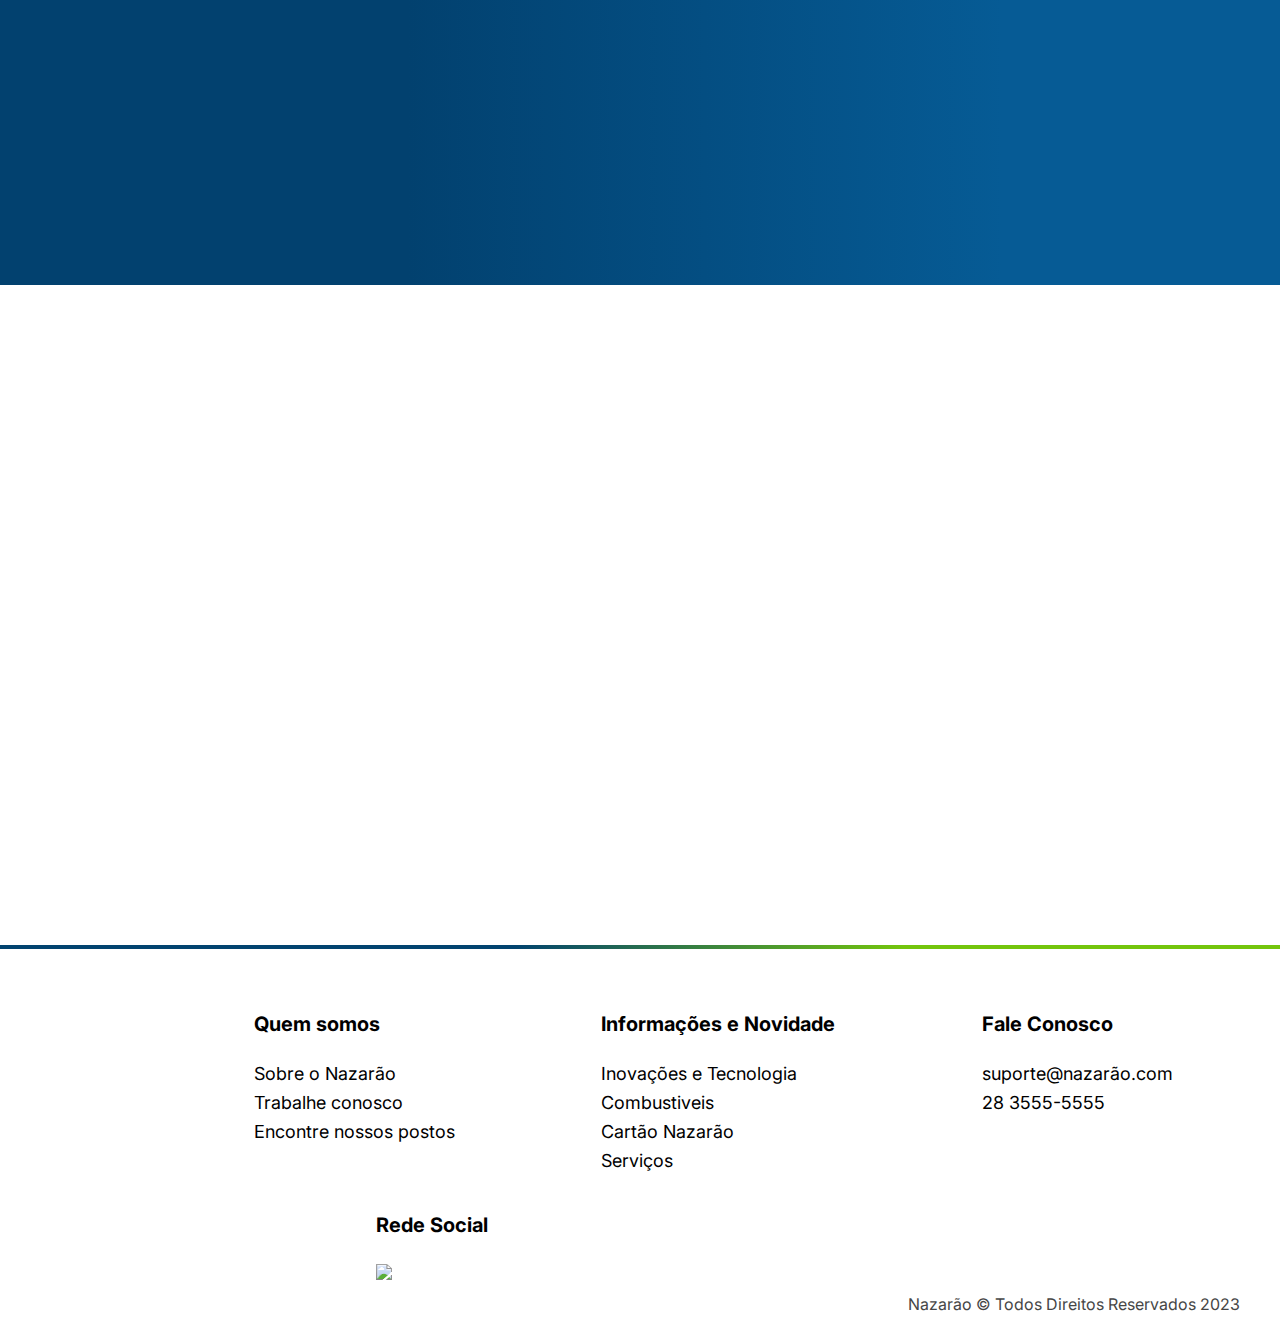
==== commit 3aa35648: "ajustes da sections e main" ====
--- a/index.html
+++ b/index.html
@@ -1,157 +1,174 @@
 <!DOCTYPE html>
 <html lang="pt-br">
-<head>
-    <meta charset="UTF-8">
-    <meta name="viewport" content="width=device-width, initial-scale=1.0">
+  <head>
+    <meta charset="UTF-8" />
+    <meta name="viewport" content="width=device-width, initial-scale=1.0" />
     <title>Grupo Nazarão</title>
-    <link rel="preconnect" href="https://fonts.googleapis.com">
-    <link rel="preconnect" href="https://fonts.gstatic.com" crossorigin>
-    <link href="https://fonts.googleapis.com/css2?family=Poppins:wght@200;300;400;500;600;700;800;900&display=swap" rel="stylesheet">
+    <link rel="preconnect" href="https://fonts.googleapis.com" />
+    <link rel="preconnect" href="https://fonts.gstatic.com" crossorigin />
+    <link
+      href="https://fonts.googleapis.com/css2?family=Poppins:wght@200;300;400;500;600;700;800;900&display=swap"
+      rel="stylesheet"
+    />
 
-    <link rel="preconnect" href="https://fonts.googleapis.com">
-    <link rel="preconnect" href="https://fonts.gstatic.com" crossorigin>
-    <link href="https://fonts.googleapis.com/css2?family=Inter:wght@200;300;400;500;600;700;800;900&family=League+Gothic&display=swap" rel="stylesheet">
+    <link rel="preconnect" href="https://fonts.googleapis.com" />
+    <link rel="preconnect" href="https://fonts.gstatic.com" crossorigin />
+    <link
+      href="https://fonts.googleapis.com/css2?family=Inter:wght@200;300;400;500;600;700;800;900&family=League+Gothic&display=swap"
+      rel="stylesheet"
+    />
 
-    <link rel="preconnect" href="https://fonts.googleapis.com">
-    <link rel="preconnect" href="https://fonts.gstatic.com" crossorigin>
-    <link href="https://fonts.googleapis.com/css2?family=Inter:wght@200;300;400;500;600;700;800;900&display=swap" rel="stylesheet">
+    <link rel="preconnect" href="https://fonts.googleapis.com" />
+    <link rel="preconnect" href="https://fonts.gstatic.com" crossorigin />
+    <link
+      href="https://fonts.googleapis.com/css2?family=Inter:wght@200;300;400;500;600;700;800;900&display=swap"
+      rel="stylesheet"
+    />
 
-    <link rel="icon" href="img-svg/Frame 3.svg" type="svg">
-    <link rel="stylesheet" href="https://unpkg.com/aos@next/dist/aos.css"/>
-    <link rel="stylesheet" href="./css/style.css">
-   
-</head>
-<body>
+    <link rel="icon" href="img-svg/Frame 3.svg" type="svg" />
+    <link rel="stylesheet" href="https://unpkg.com/aos@next/dist/aos.css" />
+    <link rel="stylesheet" href="./css/style.css" />
+  </head>
+  <body>
     <header>
-        <div class="cont-inicial">
-                <img class="Logo" src="img-svg/svg/Logo.svg" alt="">
-                <a class="flex" href="#">Acessar</a>
-        </div>
-        <nav>
-            <ul class="list-one">
-                <li><a href="index.html">Início</a></li>
-                <li><a href="servicos.html">Serviços</a></li>
-                <li><a href="meio-ambiente.html">Inovação e Ecologia</a></li>
-                <li><a href="novidades.html">Novidades</a></li>
-                <li><a href="2">TRR</a></li>
-                <li><a href="3">Postos Nazarões</a></li>
-            </ul>
-        </nav>
+      <div class="cont-inicial">
+        <img class="Logo" src="img-svg/svg/Logo.svg" alt="" />
+        <a class="flex" href="#">Acessar</a>
+      </div>
+      <nav>
+        <ul class="list-one">
+          <li><a href="index.html">Início</a></li>
+          <li><a href="#">Serviços</a></li>
+          <li><a href="meio-ambiente.html">Inovação e Ecologia</a></li>
+          <li><a href="novidades.html">Novidades</a></li>
+          <li><a href="#">TRR</a></li>
+          <li><a href="#">Postos Nazarões</a></li>
+        </ul>
+      </nav>
     </header>
     <main>
-        <div class="banner-one">
-            <img class="img-banner" src="img-svg/img/banner-principal.jpg" alt="">
+      <div class="banner-one">
+        <img class="img-banner" src="img-svg/img/Intro banner.jpg" alt="" />
+      </div>
+    </main>
+    <section class="primeiro-content">
+      <div class="grid">
+        <div class="grid-text">
+          <div class="text-text">
+            <p class="Tlt">Conhece os benefícios do nosso cartão fidelidade?</p>
+            <p class="Sgd">
+              Além de descontos exclusivos você ainda acumula pontos a cada
+              litro abastecido
+            </p>
+
+            <div class="btnn"><a class="btn-green" href="#">Saiba mais</a></div>
+          </div>
+
+          <div class="img-nazarao">
+            <img
+              class="cartao-nazarao"
+              src="img-svg/img/sdf-removebg-preview 2.jpg"
+              alt=""
+            />
+          </div>
         </div>
-    </main>
-        <section class="primeiro-content">
-            <div class="grid">
-                <div class="grid-text">
-                    <div class="text-text">
-                        <p class="Tlt">Conhece os benefícios do nosso cartão fidelidade?</p>
-                        <p class="Sgd">Além de descontos exclusivos você ainda acumula pontos a cada litro abastecido</p>
-                        
-                         <div class="btnn"><a class="btn-green" href="#">Saiba mais</a></div>
-                        
-                    </div>
+      </div>
+    </section>
+    <!-- <div style="width: 3000px;background-color: red;">
+      a
+    </div> -->
+    <section class="painel-solar-bg">
+      <div class="contentt" data-aos="fade-right">
+        <!--  -->
+        <img class="top-dec" src="img-svg/dec/dec-top-right.svg" alt="">
+        <div class="content_Painel">
+          <div class="divClassImgPainelSolar">
+            <img class="imgPainelSolar" src="img-svg/img/painel solar.jpg" alt="">
+          </div>
+          <div class="divClassTxtPainelSolar">
+            <p>Para o Meio ambiente</p>
+            <h1>
+              Nós nos preocupamos 
+              com o ecossistema
+            </h1>
+            <p>
+              Colocamos painéis solares em todas as nossas rede de postos  para ajudar na redução de poluição e também contribuir para o meio ambiente.
+            </p>
+            <a href="#">Saiba mais</a>
+          </div>
+        </div>
+        
+      
+      
+                <img class="bottom-dec" src="img-svg/dec/bottom-left.svg" alt="">
+    </section>
 
-                    <div class="img-nazarao"><img class="cartao-nazarao" src="img-svg/img/sdf-removebg-preview 2.jpg" alt="">
-                    </div>
+    <section class="conosco">
+      <div class="down">
+        <!--  -->
+        <div class="img-posto">
+        <div class="info-text" data-aos="fade-up">
+          <!--  -->
+          <!-- <img class="simbolo-naz" src="img-svg/svg/Simbolo nazarão.svg" alt=""> -->
+          <h2 class="tit-h2">Faça parte de nossa equipe</h2>
+          <p class="info-p-ppp">
+            Trabalhe conosco, venha fazer parte da nossa equipe. Uma empresa em
+            constante crescimento, fidelizando e valorizando nossos clientes.
+          </p>
+          <a class="btn-trabalhe" href="#">Saiba mais</a>
+        </div>
+      </div>
+    </section>
 
-                </div> 
-            </div>
-        </section>
-        <section class="painel-solar-bg">
-                <div class="contentt" data-aos="fade-right">
-                    <div class="img-pnl-solar"><img class="pnl-solar" src="img-svg/img/painel solar.jpg" alt=""></div>
+    <footer class="footer-bg">
+      <div class="footer-info">
+        <!--  -->
+        <img src="img-svg/svg/Logo.svg" alt="">
+        <div class="list-info">
+          <ul class="list">
+            <h4>Quem somos</h4>
+            <li class="decor">Sobre o Nazarão</li>
+            <li class="decor">
+              <a href="trabalhe-conosco.html">Trabalhe conosco</a>
+            </li>
+            <li class="decor">Encontre nossos postos</li>
+          </ul>
+        </div>
+        <div class="list-info">
+          <ul class="list-2">
+            <h4>Informações e Novidade</h4>
+            <li class="decor">Inovações e Tecnologia</li>
+            <li class="decor">Combustiveis</li>
+            <li class="decor">Cartão Nazarão</li>
+            <li class="decor">Serviços</li>
+          </ul>
+        </div>
+        <div class="list-info">
+          <ul class="list-3">
+            <h4>Fale Conosco</h4>
+            <li class="decor">suporte@nazarão.com</li>
+            <li class="decor">28 3555-5555</li>
+          </ul>
+        </div>
+      </div>
+      <div class="rede-social">
+        <h4>Rede Social</h4>
+        <a href=""><img class="face" a src="img-svg/Icons/facebook.svg" /></a>
+        <a href=""
+          ><img class="linkedin" src="img-svg/Icons/Linkedin.svg" alt=""
+        /></a>
+        <a href=""><img src="img-svg/Icons/instagram.svg" alt="" /></a>
+        <span class="direitos">Nazarão © Todos Direitos Reservados 2023 </span>
+      </div>
+      
+    </footer>
 
-                    <div class="junto">
-                        <p class="mini-titulo">
-                            Para o Meio Ambiente
-                        </p>
-                        <h1 class="text-2">Nós nos preocupamos <br>
-                         com o ecossistema</h1>
-                         <p class="text-lg">Colocamos painéis solares em todas as nossas <br> rede de postos para ajudar na redução de poluição <br> e também contribuir para o meio ambiente.</p>
-                         <a class="btn-sm" href="meio-ambiente.html">Saiba mais</a>
-                    </div>
-                </div>
-                <!-- <img class="top-dec" src="img-svg/dec/dec-top-right.svg" alt="">
-                <img class="bottom-dec" src="img-svg/dec/bottom-left.svg" alt=""> -->
-        </section>
-
-         <section class="conosco"> 
-            <div class="down">
-                <div class="img-posto">
-                    <div class="info-text" data-aos="fade-up">
-                        <img class="simbolo-naz" src="img-svg/svg/Simbolo nazarão.svg" alt="">
-                        <h2 class="tit-h2">Faça parte de nossa equipe</h2>
-                        <p class="info-p-ppp">Trabalhe conosco, venha fazer parte da nossa equipe. Uma empresa em constante crescimento, fidelizando e valorizando nossos clientes.</p>
-                        <a class="btn-trabalhe" href="trabalhe-conosco.html">Saiba mais</a>
-                    </div>
-                </div>
-                
-        </section>
-
-        <footer class="footer-bg">
-            <div class="footer-info">
-                <img src="img-svg/svg/Logo.svg" alt="">
-                <div class="list-info">
-                    <ul class="list">
-                    <h4>Quem somos</h4>
-                        <li class="decor">
-                            Sobre o Nazarão
-                        </li>
-                        <li class="decor">
-                            <a href="trabalhe-conosco.html">Trabalhe conosco</a>
-                        </li>
-                        <li class="decor">
-                            Encontre nossos postos
-                        </li>
-                    </ul>
-                </div>           
-                <div class="list-info">
-                    <ul class="list-2">
-                    <h4>Informações e Novidade</h4>
-                        <li class="decor">
-                            <a href="meio-ambiente.html">Inovações e Tecnologia</a>
-                        </li>
-                        <li class="decor">
-                            Combustiveis
-                        </li>
-                        <li class="decor">
-                            <a href="novidades.html">Cartão Nazarão</a>
-                        </li class="decor">
-                        <li class="decor">
-                            <a href="servicos.html">Serviços</a>
-                        </li>
-                    </ul>
-                </div>           
-                <div class="list-info">
-                    <ul class="list-3">
-                    <h4><a href="fale-conosco.html">Fale Conosco</a></h4>
-                        <li class="decor">
-                            suporte@nazarão.com
-                        </li>
-                        <li class="decor">
-                            28 3555-5555
-                        </li>
-                    </ul>
-                </div>           
-            </div>
-            <div class="rede-social">
-                <h4>Rede Social</h4>
-                <a href=""><img  class="face" a src="img-svg/Icons/facebook.svg" ></a>
-                <a href=""><img class="linkedin" src="img-svg/Icons/Linkedin.svg" alt=""></a>
-                <a href=""><img src="img-svg/Icons/instagram.svg" alt=""></a>
-            </div>
-            <span class="direitos">Nazarão © Todos Direitos Reservados 2023 </span>
-        </footer>
-
-     <script src="https://unpkg.com/aos@next/dist/aos.js"></script>
-  <script>
-    AOS.init({
-        delay: 250, duration: 1000,
-    });
-  </script>
-  <script src="script.js"></script>
-</body>
-</html>+    <script src="https://unpkg.com/aos@next/dist/aos.js"></script>
+    <script>
+      AOS.init({
+        delay: 250,
+        duration: 1000,
+      });
+    </script>
+  </body>
+</html>
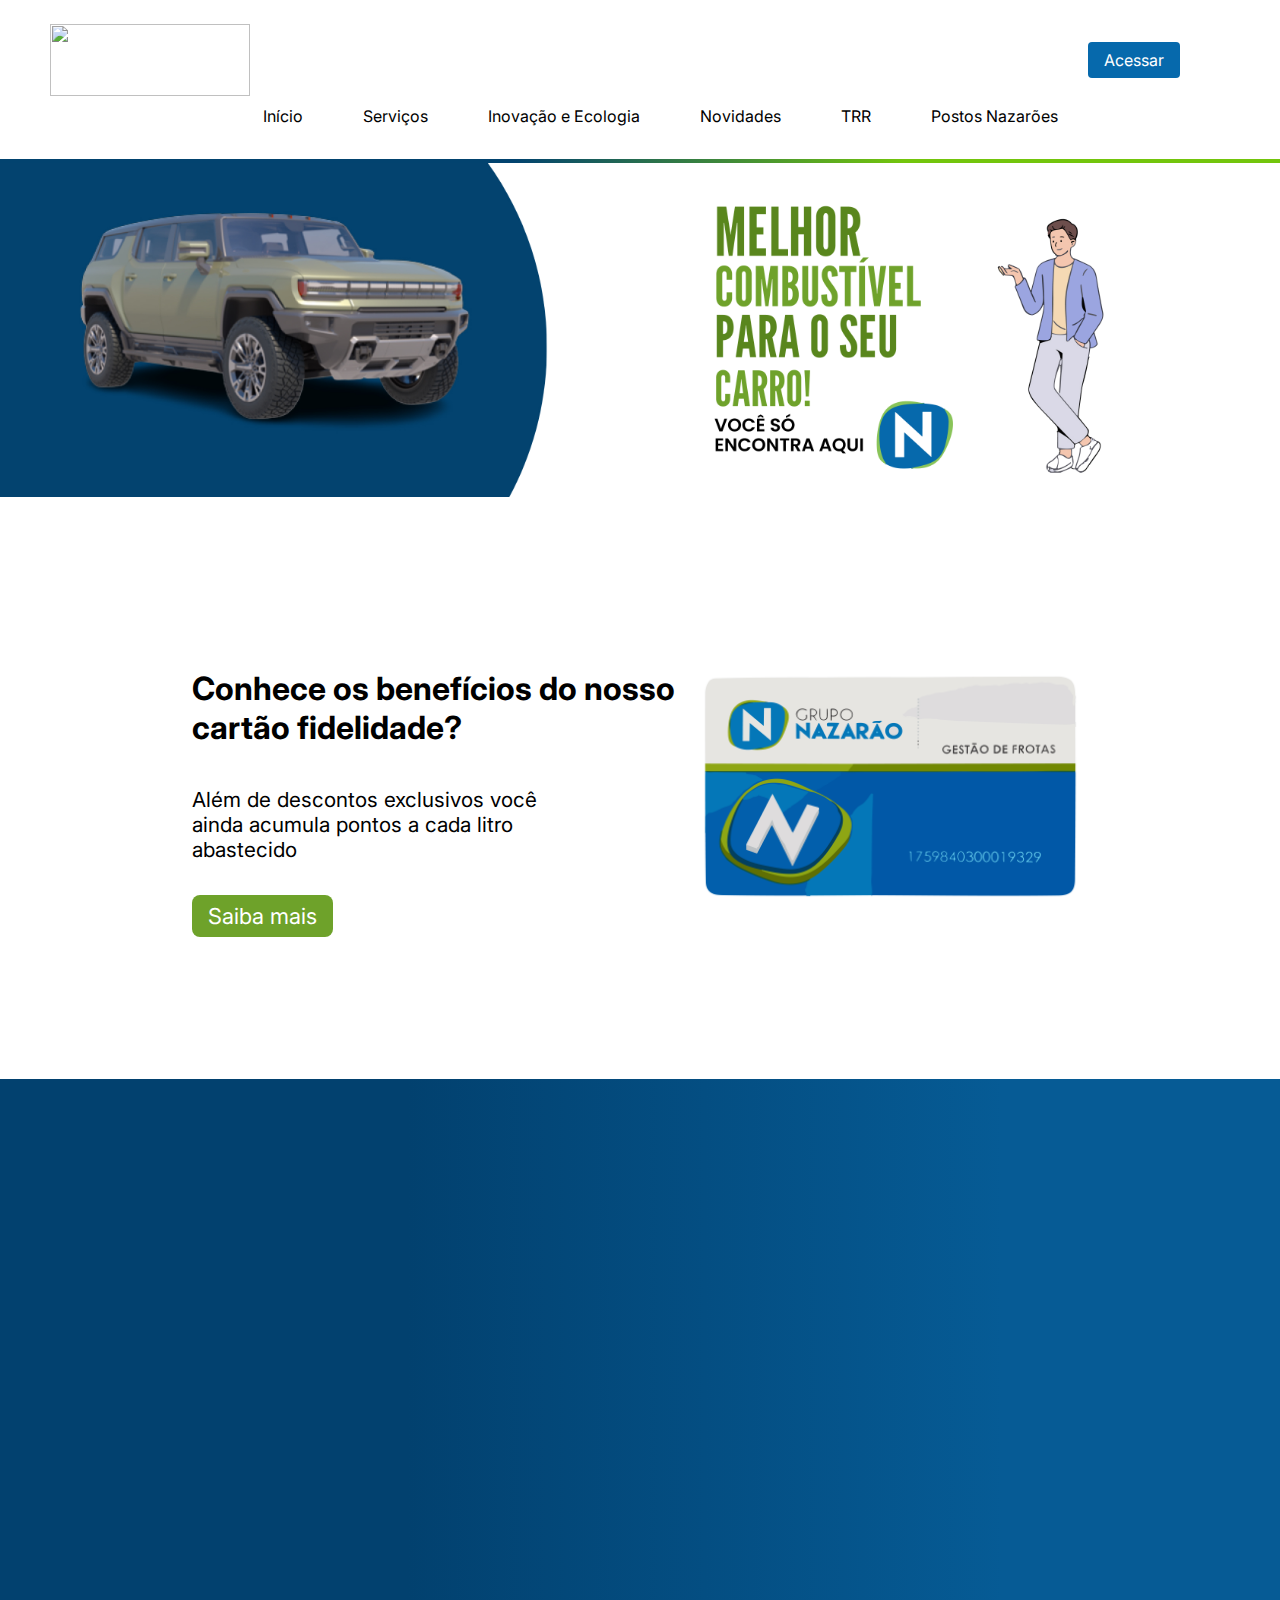
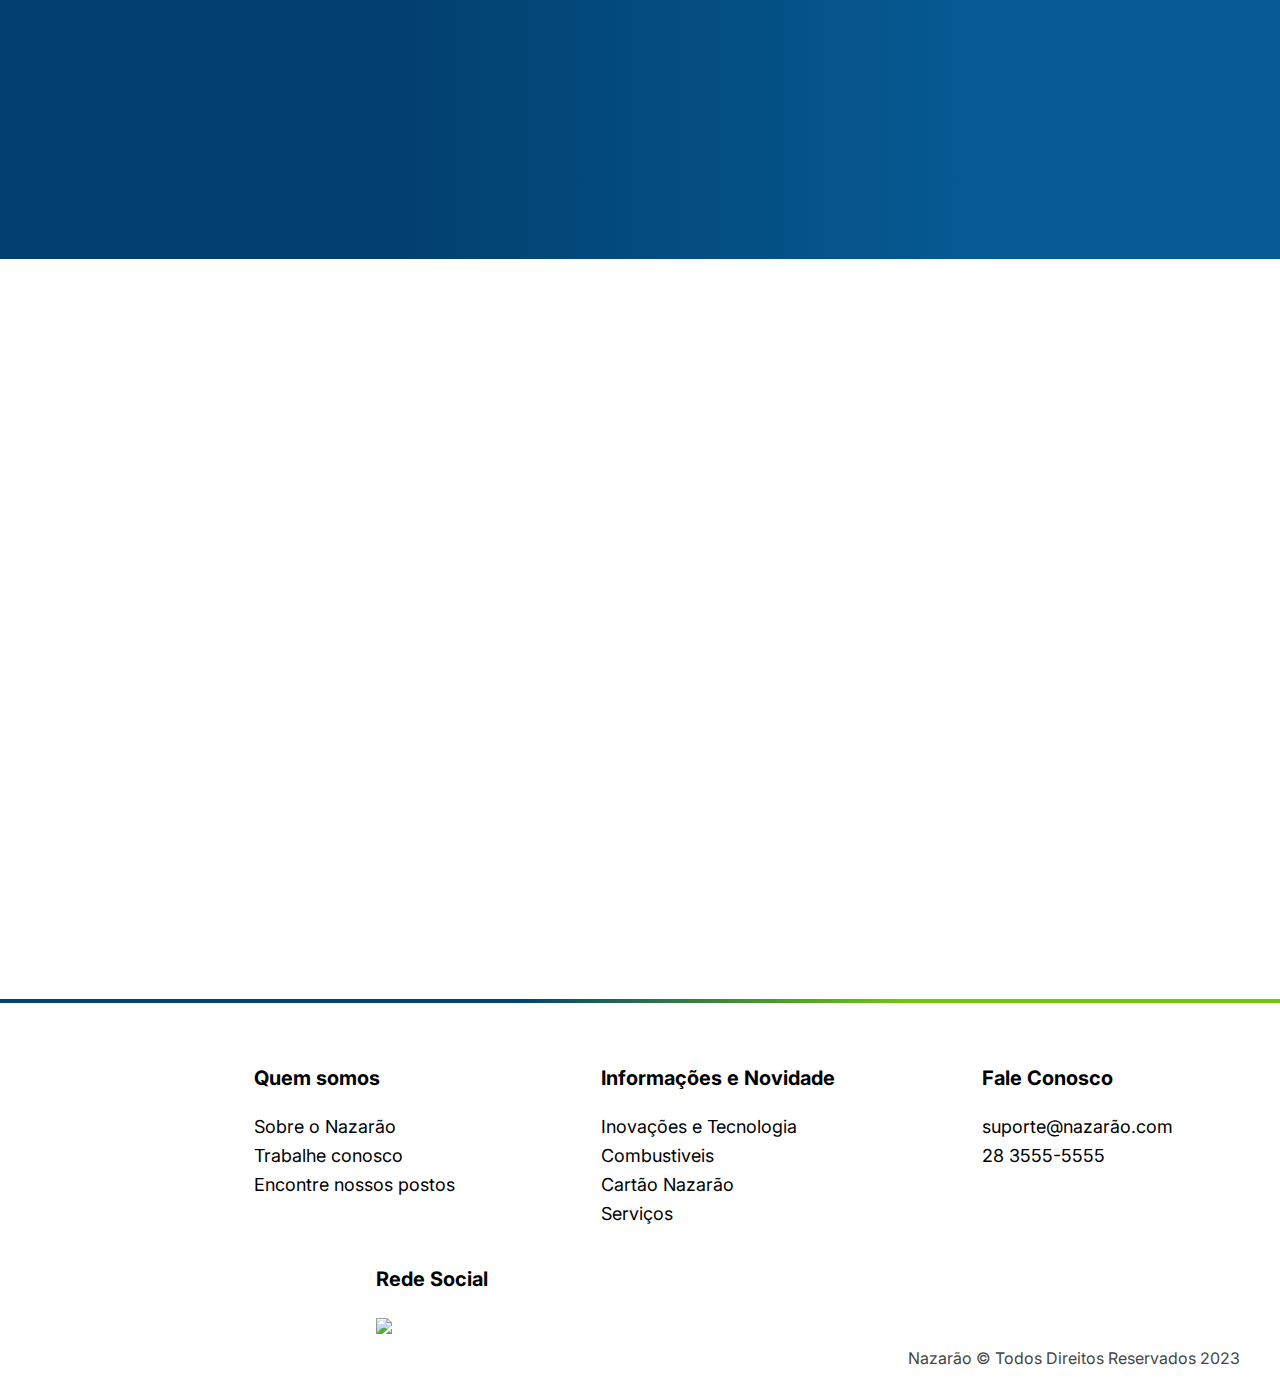
==== commit 057537ae: "Primeiro esboço da apresentação final" ====
--- a/index.html
+++ b/index.html
@@ -100,23 +100,28 @@
         
       
       
-                <img class="bottom-dec" src="img-svg/dec/bottom-left.svg" alt="">
+                <div class="dec"><img class="bottom-dec" src="img-svg/dec/bottom-left.svg" alt=""></div>
     </section>
 
     <section class="conosco">
       <div class="down">
         <!--  -->
         <div class="img-posto">
-        <div class="info-text" data-aos="fade-up">
-          <!--  -->
-          <!-- <img class="simbolo-naz" src="img-svg/svg/Simbolo nazarão.svg" alt=""> -->
-          <h2 class="tit-h2">Faça parte de nossa equipe</h2>
-          <p class="info-p-ppp">
-            Trabalhe conosco, venha fazer parte da nossa equipe. Uma empresa em
-            constante crescimento, fidelizando e valorizando nossos clientes.
-          </p>
-          <a class="btn-trabalhe" href="#">Saiba mais</a>
+          <div class="info-text" data-aos="fade-up">
+            <!--  -->
+              <img class="simbolo-naz" src="img-svg/svg/Simbolo nazarão.svg" alt="">
+                <h2 class="tit-h2">Faça parte de nossa equipe</h2>
+                  <p class="info-p-ppp">
+              Trabalhe conosco, venha fazer parte da nossa equipe. Uma empresa em
+              constante crescimento, fidelizando e valorizando nossos clientes.
+                  </p>
+                <a class="btn-trabalhe" href="#">Saiba mais</a>
+          </div>
+          <div>
+            
+          </div>
         </div>
+
       </div>
     </section>
 
--- a/css/style.css
+++ b/css/style.css
@@ -1,14 +1,41 @@
 @charset "UTF-8";
 
 @import url('global/global.css');
+
+
 @import url('header/header.css');
+@import url('header/media-query-header.css');
+
+
 @import url('main/main.css');
+@import url('main/media-query-main.css');
+
+
 @import url('section-2/section-inov.css');
+@import url('section-2/media-query-section2.css');
+
 @import url('section-3/trabalhe.css');
-@import url('media-query/media-query.css');
+@import url('section-3/media-query-section3.css');
+
 @import url('footer/footer.css');
+@import url('footer/media-query-footer.css');
+
 @import url('meio-ambiente/meio-ambiente.css');
+
+
 @import url('novidades/novidades.css');
+
+
 @import url('trabalhe-conosco/trabalhe-conosco.css');
-@import url('fale-conosco/fale-conosco.css');
-@import url('servicos/servicos.css');
+@import url('trabalhe-conosco/media-query-conosco.css');
+
+
+@media (max-width: 425px){}
+
+@media (min-width: 427px) and (max-width: 665px){}
+
+@media (min-width: 666px) and (max-width: 736px){}
+
+@media (min-width: 737px) and (max-width: 1024px){}
+
+@media (min-width: 2025px){}
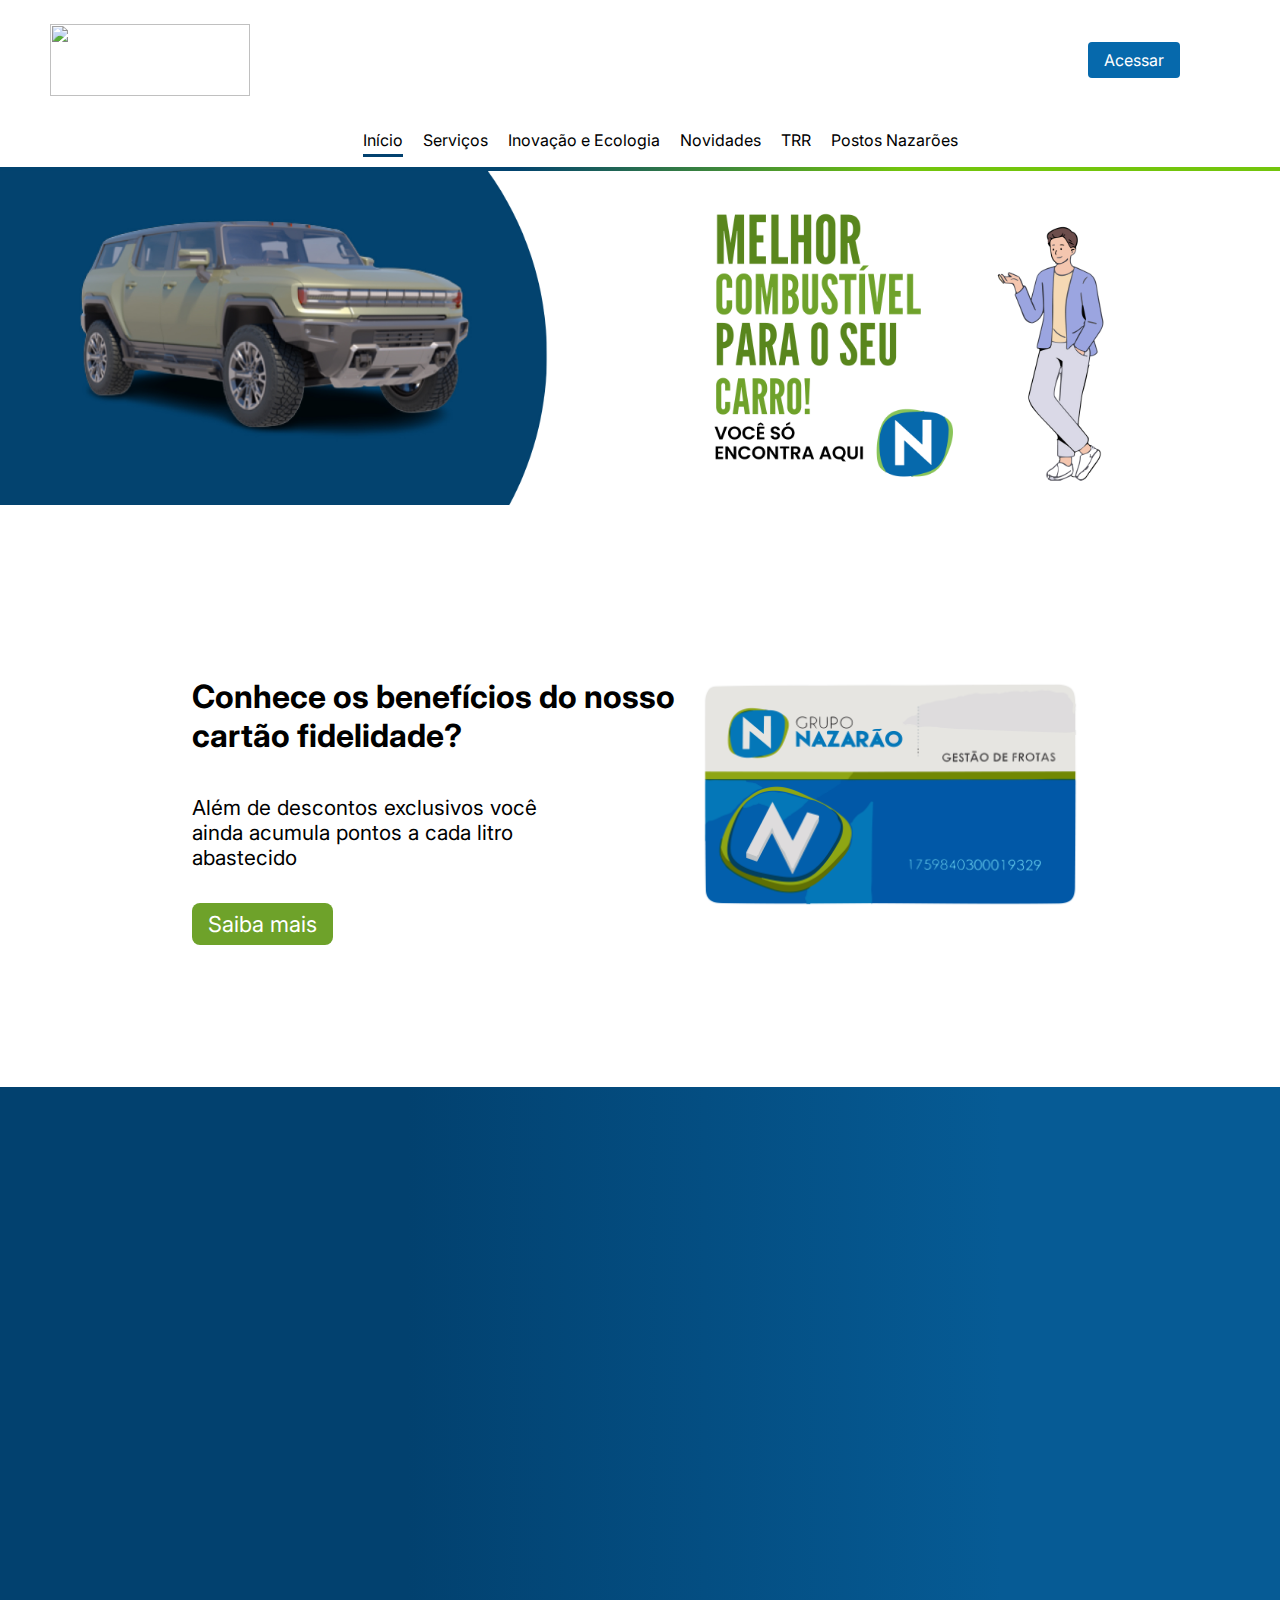
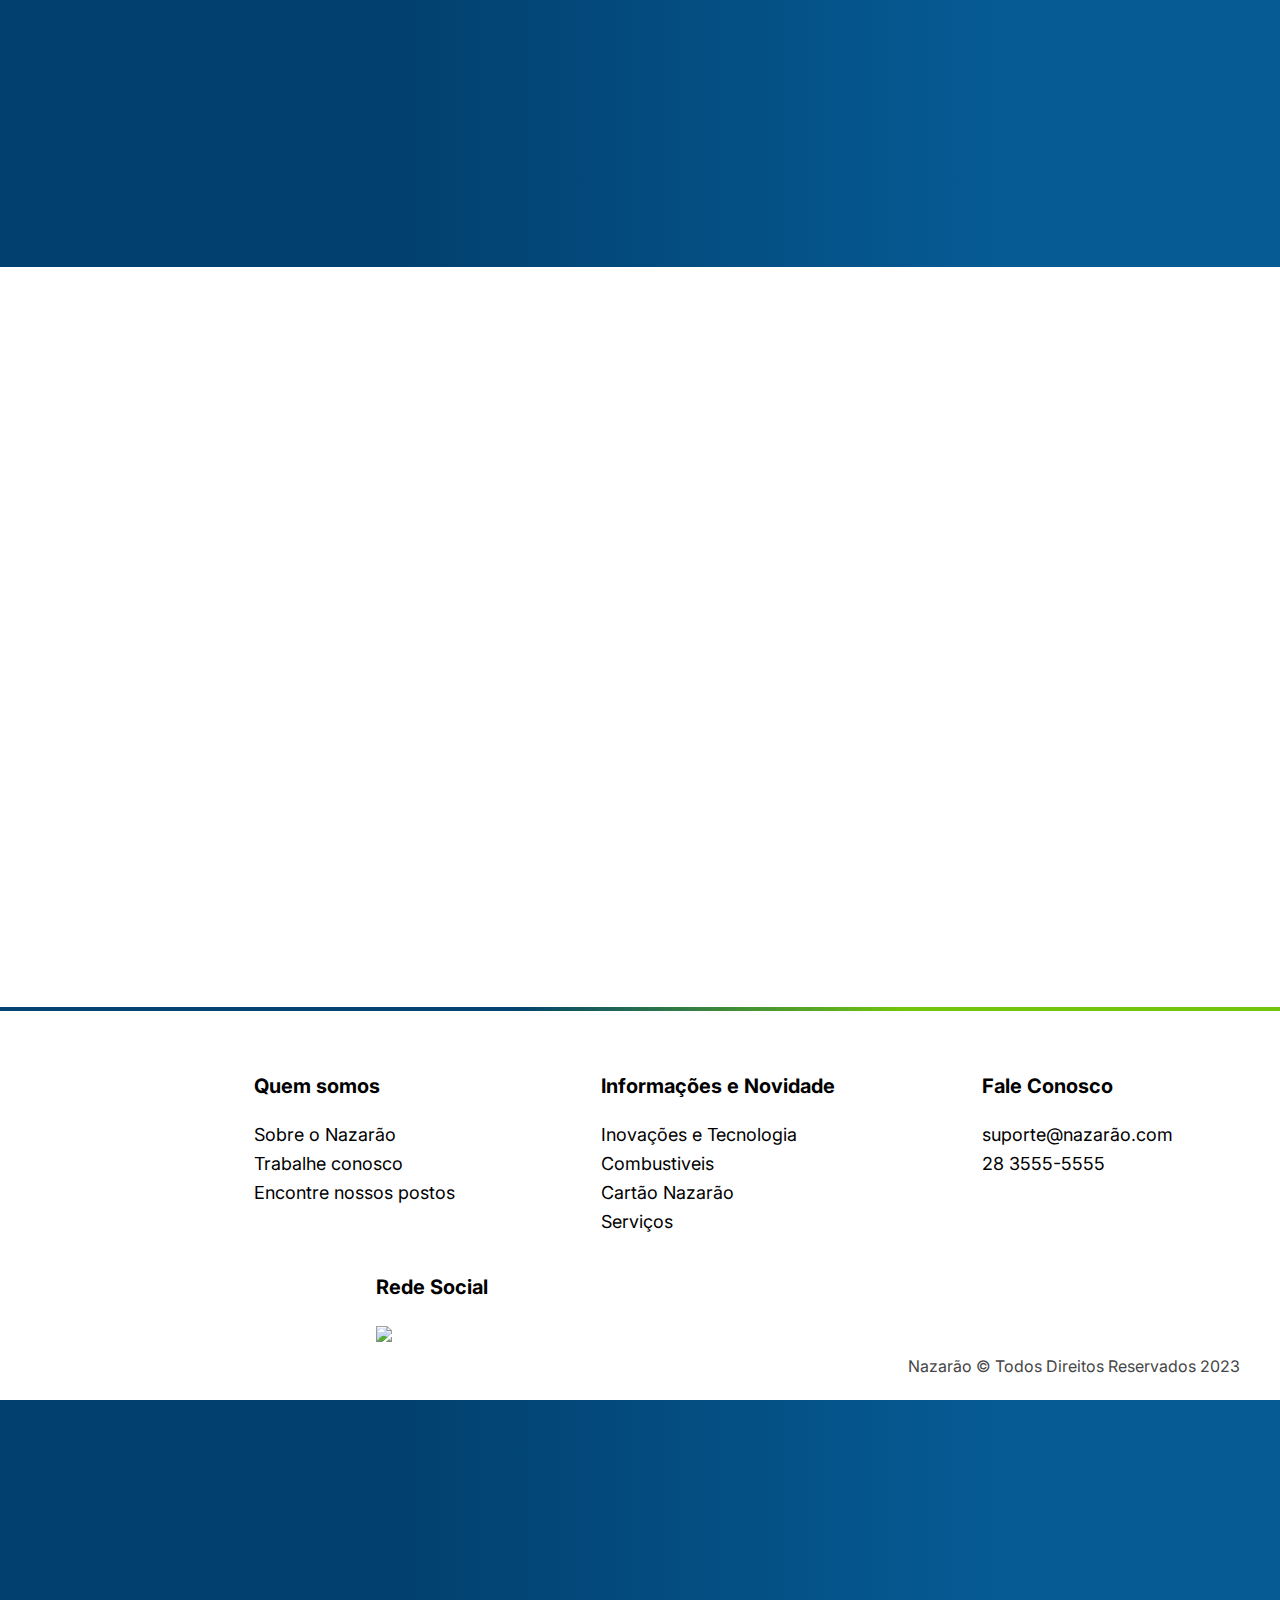
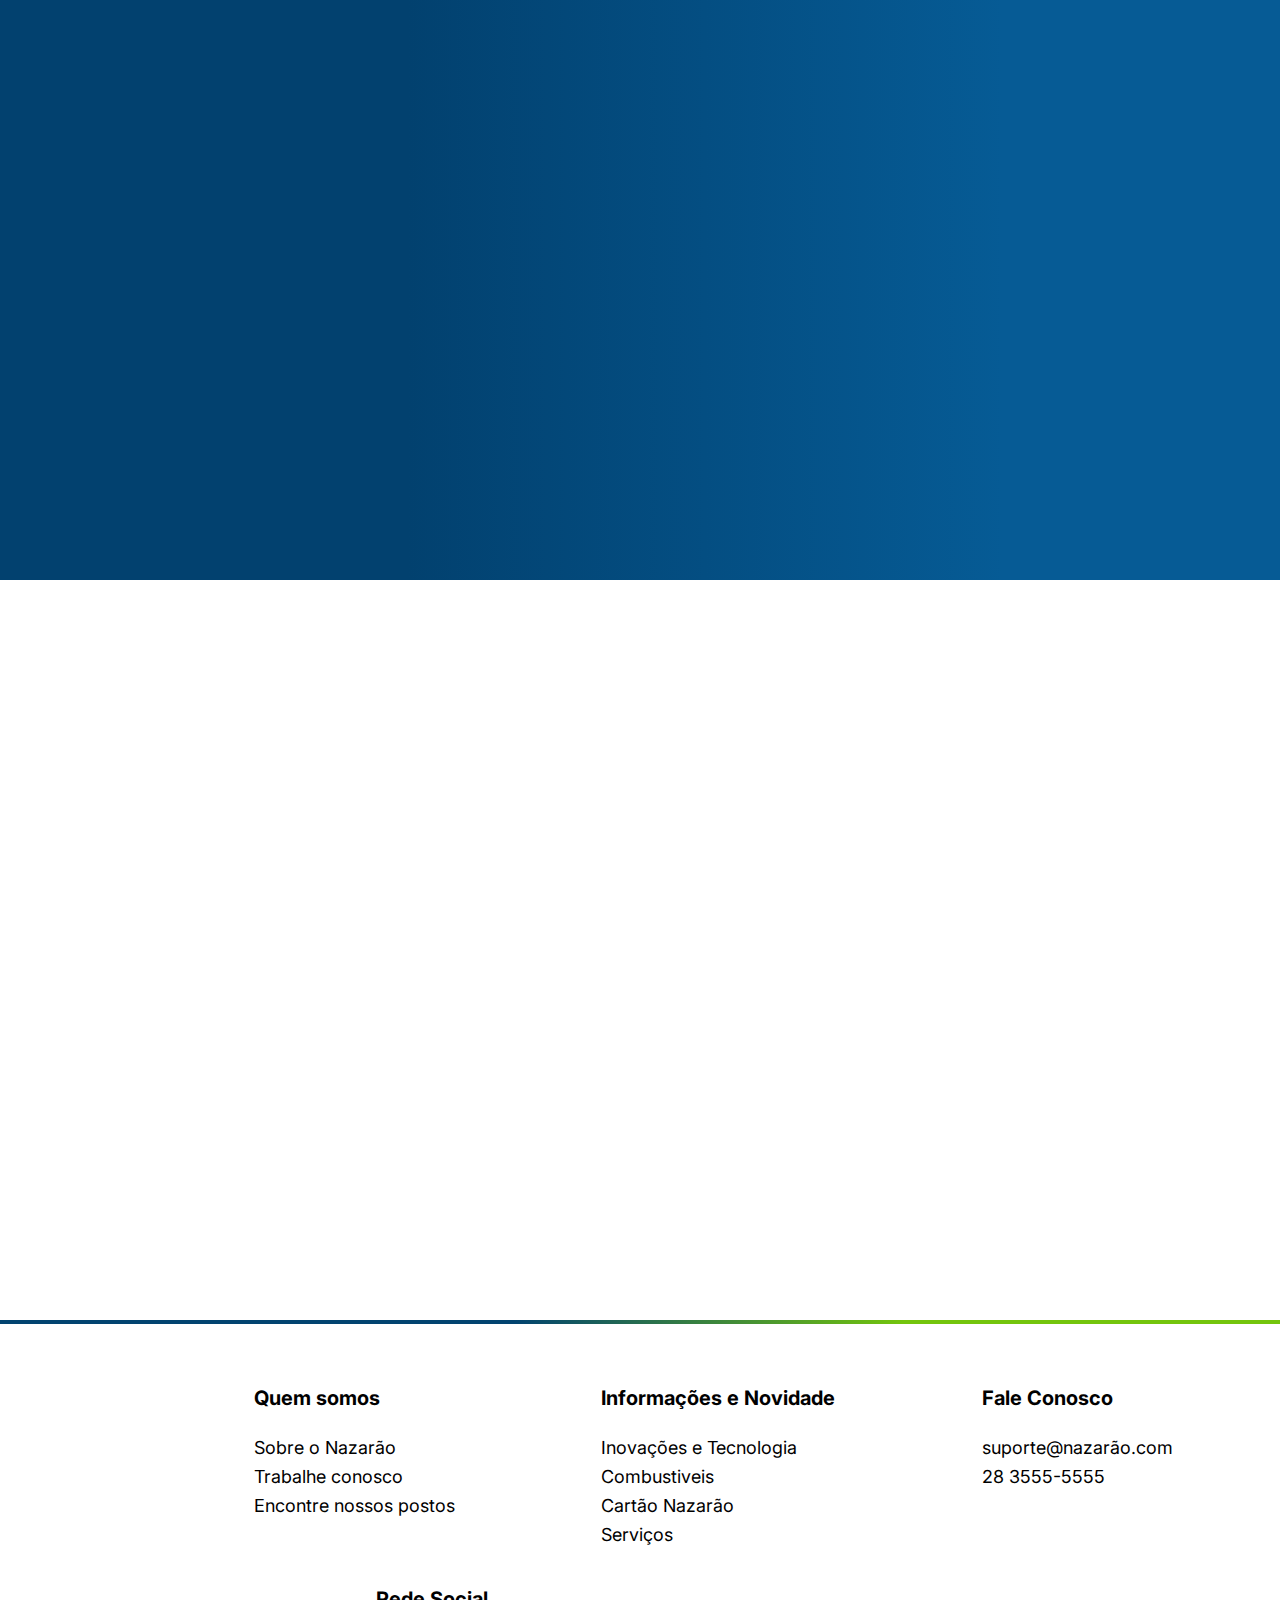
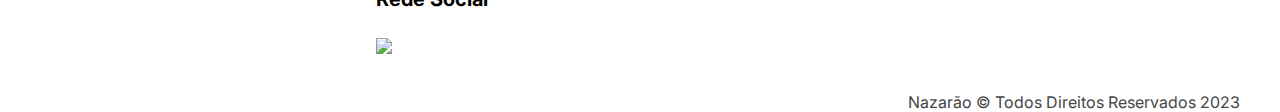
==== commit d33cb09b: "Merge branch 'main' of https://github.com/Deyvid4900/nazarao-site" ====
--- a/index.html
+++ b/index.html
@@ -31,20 +31,20 @@
   </head>
   <body>
     <header>
-      <div class="cont-inicial">
-        <img class="Logo" src="img-svg/svg/Logo.svg" alt="" />
-        <a class="flex" href="#">Acessar</a>
-      </div>
-      <nav>
-        <ul class="list-one">
-          <li><a href="index.html">Início</a></li>
-          <li><a href="#">Serviços</a></li>
-          <li><a href="meio-ambiente.html">Inovação e Ecologia</a></li>
-          <li><a href="novidades.html">Novidades</a></li>
-          <li><a href="#">TRR</a></li>
-          <li><a href="#">Postos Nazarões</a></li>
-        </ul>
-      </nav>
+        <div class="cont-inicial">
+                <img class="Logo" src="img-svg/svg/Logo.svg" alt="">
+                <a class="flex" href="#">Acessar</a>
+        </div>
+        <nav>
+            <ul class="list-one">
+                <li><a href="index.html">Início</a></li>
+                <li><a href="servicos.html">Serviços</a></li>
+                <li><a href="meio-ambiente.html">Inovação e Ecologia</a></li>
+                <li><a href="novidades.html">Novidades</a></li>
+                <li><a href="2">TRR</a></li>
+                <li><a href="3">Postos Nazarões</a></li>
+            </ul>
+        </nav>
     </header>
     <main>
       <div class="banner-one">
@@ -177,3 +177,101 @@
     </script>
   </body>
 </html>
+                </div> 
+            </div>
+        </section>
+        <section class="painel-solar-bg">
+                <div class="contentt" data-aos="fade-right">
+                    <div class="img-pnl-solar"><img class="pnl-solar" src="img-svg/img/painel solar.jpg" alt=""></div>
+
+                    <div class="junto">
+                        <p class="mini-titulo">
+                            Para o Meio Ambiente
+                        </p>
+                        <h1 class="text-2">Nós nos preocupamos <br>
+                         com o ecossistema</h1>
+                         <p class="text-lg">Colocamos painéis solares em todas as nossas <br> rede de postos para ajudar na redução de poluição <br> e também contribuir para o meio ambiente.</p>
+                         <a class="btn-sm" href="meio-ambiente.html">Saiba mais</a>
+                    </div>
+                </div>
+                <!-- <img class="top-dec" src="img-svg/dec/dec-top-right.svg" alt="">
+                <img class="bottom-dec" src="img-svg/dec/bottom-left.svg" alt=""> -->
+        </section>
+
+         <section class="conosco"> 
+            <div class="down">
+                <div class="img-posto">
+                    <div class="info-text" data-aos="fade-up">
+                        <img class="simbolo-naz" src="img-svg/svg/Simbolo nazarão.svg" alt="">
+                        <h2 class="tit-h2">Faça parte de nossa equipe</h2>
+                        <p class="info-p-ppp">Trabalhe conosco, venha fazer parte da nossa equipe. Uma empresa em constante crescimento, fidelizando e valorizando nossos clientes.</p>
+                        <a class="btn-trabalhe" href="trabalhe-conosco.html">Saiba mais</a>
+                    </div>
+                </div>
+                
+        </section>
+
+        <footer class="footer-bg">
+            <div class="footer-info">
+                <img src="img-svg/svg/Logo.svg" alt="">
+                <div class="list-info">
+                    <ul class="list">
+                    <h4>Quem somos</h4>
+                        <li class="decor">
+                            Sobre o Nazarão
+                        </li>
+                        <li class="decor">
+                            <a href="trabalhe-conosco.html">Trabalhe conosco</a>
+                        </li>
+                        <li class="decor">
+                            Encontre nossos postos
+                        </li>
+                    </ul>
+                </div>           
+                <div class="list-info">
+                    <ul class="list-2">
+                    <h4>Informações e Novidade</h4>
+                        <li class="decor">
+                            <a href="meio-ambiente.html">Inovações e Tecnologia</a>
+                        </li>
+                        <li class="decor">
+                            Combustiveis
+                        </li>
+                        <li class="decor">
+                            <a href="novidades.html">Cartão Nazarão</a>
+                        </li class="decor">
+                        <li class="decor">
+                            <a href="servicos.html">Serviços</a>
+                        </li>
+                    </ul>
+                </div>           
+                <div class="list-info">
+                    <ul class="list-3">
+                    <h4><a href="fale-conosco.html">Fale Conosco</a></h4>
+                        <li class="decor">
+                            suporte@nazarão.com
+                        </li>
+                        <li class="decor">
+                            28 3555-5555
+                        </li>
+                    </ul>
+                </div>           
+            </div>
+            <div class="rede-social">
+                <h4>Rede Social</h4>
+                <a href=""><img  class="face" a src="img-svg/Icons/facebook.svg" ></a>
+                <a href=""><img class="linkedin" src="img-svg/Icons/Linkedin.svg" alt=""></a>
+                <a href=""><img src="img-svg/Icons/instagram.svg" alt=""></a>
+            </div>
+            <span class="direitos">Nazarão © Todos Direitos Reservados 2023 </span>
+        </footer>
+
+     <script src="https://unpkg.com/aos@next/dist/aos.js"></script>
+  <script>
+    AOS.init({
+        delay: 250, duration: 1000,
+    });
+  </script>
+  <script src="script.js"></script>
+</body>
+</html>
--- a/css/style.css
+++ b/css/style.css
@@ -30,6 +30,14 @@
 @import url('trabalhe-conosco/media-query-conosco.css');
 
 
+@import url('fale-conosco/fale-conosco.css');
+
+
+@import url('servicos/servicos.css');
+
+
+
+
 @media (max-width: 425px){}
 
 @media (min-width: 427px) and (max-width: 665px){}
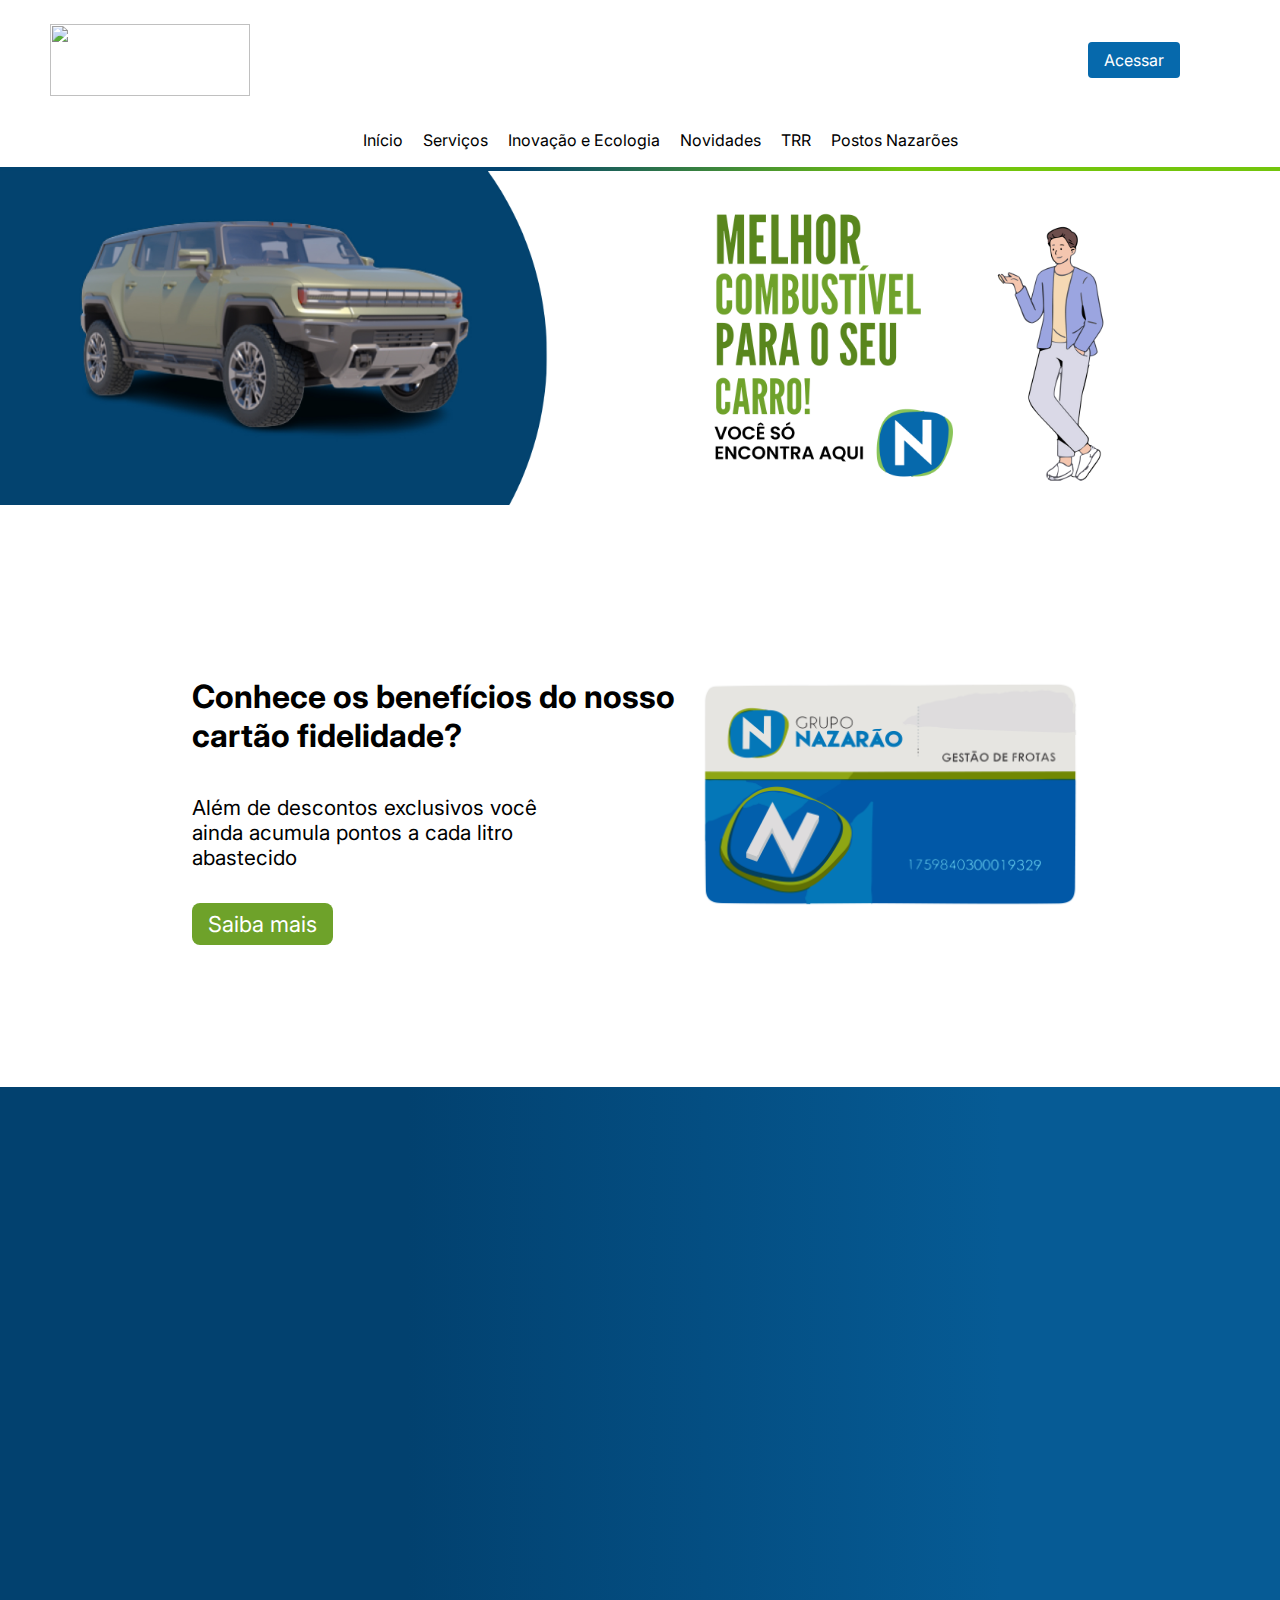
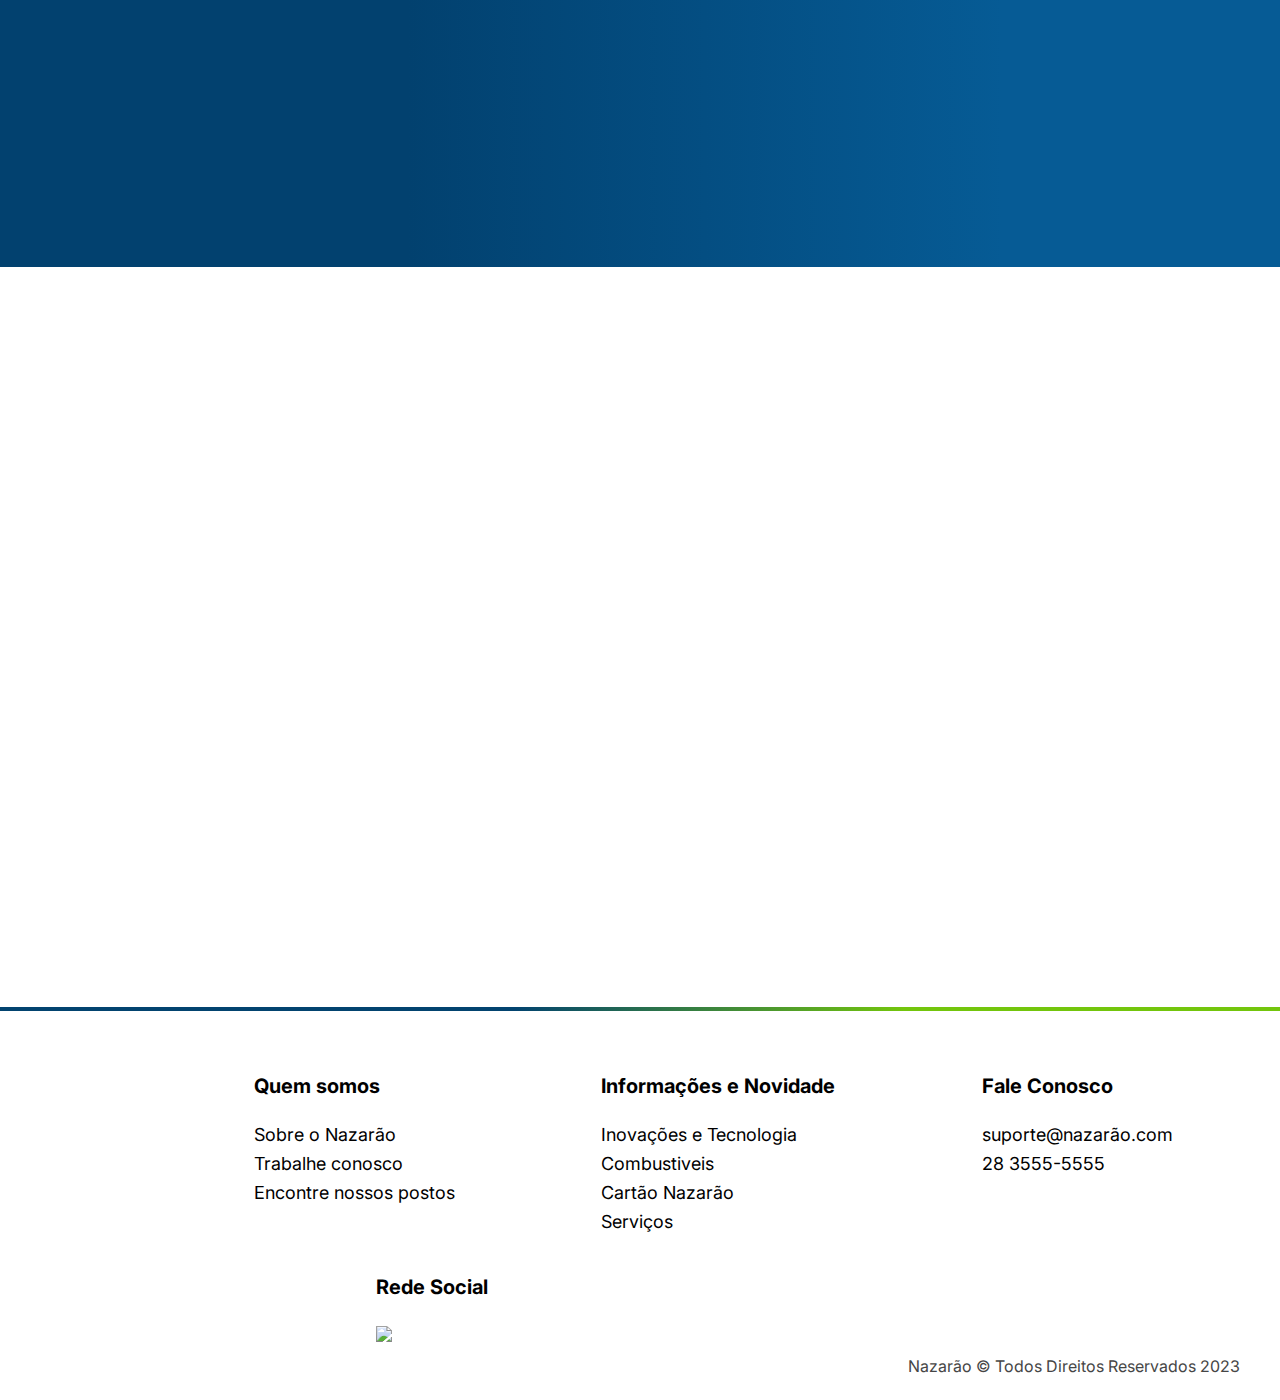
==== commit 4f71c950: "Merge pull request #1 from Deyvid4900/BranchComOsArquivos" ====
--- a/index.html
+++ b/index.html
@@ -131,23 +131,35 @@
         <img src="img-svg/svg/Logo.svg" alt="">
         <div class="list-info">
           <ul class="list">
-            <h4>Quem somos</h4>
-            <li class="decor">Sobre o Nazarão</li>
+          <h4>Quem somos</h4>
+              <li class="decor">
+                  Sobre o Nazarão
+              </li>
+              <li class="decor">
+                  <a href="trabalhe-conosco.html">Trabalhe conosco</a>
+              </li>
+              <li class="decor">
+                  Encontre nossos postos
+              </li>
+          </ul>
+      </div> 
+      <div class="list-info">
+        <ul class="list-2">
+        <h4>Informações e Novidade</h4>
             <li class="decor">
-              <a href="trabalhe-conosco.html">Trabalhe conosco</a>
+                <a href="meio-ambiente.html">Inovações e Tecnologia</a>
             </li>
-            <li class="decor">Encontre nossos postos</li>
-          </ul>
-        </div>
-        <div class="list-info">
-          <ul class="list-2">
-            <h4>Informações e Novidade</h4>
-            <li class="decor">Inovações e Tecnologia</li>
-            <li class="decor">Combustiveis</li>
-            <li class="decor">Cartão Nazarão</li>
-            <li class="decor">Serviços</li>
-          </ul>
-        </div>
+            <li class="decor">
+                Combustiveis
+            </li>
+            <li class="decor">
+                <a href="novidades.html">Cartão Nazarão</a>
+            </li class="decor">
+            <li class="decor">
+                <a href="servicos.html">Serviços</a>
+            </li>
+        </ul>
+    </div> 
         <div class="list-info">
           <ul class="list-3">
             <h4>Fale Conosco</h4>
@@ -177,101 +189,3 @@
     </script>
   </body>
 </html>
-                </div> 
-            </div>
-        </section>
-        <section class="painel-solar-bg">
-                <div class="contentt" data-aos="fade-right">
-                    <div class="img-pnl-solar"><img class="pnl-solar" src="img-svg/img/painel solar.jpg" alt=""></div>
-
-                    <div class="junto">
-                        <p class="mini-titulo">
-                            Para o Meio Ambiente
-                        </p>
-                        <h1 class="text-2">Nós nos preocupamos <br>
-                         com o ecossistema</h1>
-                         <p class="text-lg">Colocamos painéis solares em todas as nossas <br> rede de postos para ajudar na redução de poluição <br> e também contribuir para o meio ambiente.</p>
-                         <a class="btn-sm" href="meio-ambiente.html">Saiba mais</a>
-                    </div>
-                </div>
-                <!-- <img class="top-dec" src="img-svg/dec/dec-top-right.svg" alt="">
-                <img class="bottom-dec" src="img-svg/dec/bottom-left.svg" alt=""> -->
-        </section>
-
-         <section class="conosco"> 
-            <div class="down">
-                <div class="img-posto">
-                    <div class="info-text" data-aos="fade-up">
-                        <img class="simbolo-naz" src="img-svg/svg/Simbolo nazarão.svg" alt="">
-                        <h2 class="tit-h2">Faça parte de nossa equipe</h2>
-                        <p class="info-p-ppp">Trabalhe conosco, venha fazer parte da nossa equipe. Uma empresa em constante crescimento, fidelizando e valorizando nossos clientes.</p>
-                        <a class="btn-trabalhe" href="trabalhe-conosco.html">Saiba mais</a>
-                    </div>
-                </div>
-                
-        </section>
-
-        <footer class="footer-bg">
-            <div class="footer-info">
-                <img src="img-svg/svg/Logo.svg" alt="">
-                <div class="list-info">
-                    <ul class="list">
-                    <h4>Quem somos</h4>
-                        <li class="decor">
-                            Sobre o Nazarão
-                        </li>
-                        <li class="decor">
-                            <a href="trabalhe-conosco.html">Trabalhe conosco</a>
-                        </li>
-                        <li class="decor">
-                            Encontre nossos postos
-                        </li>
-                    </ul>
-                </div>           
-                <div class="list-info">
-                    <ul class="list-2">
-                    <h4>Informações e Novidade</h4>
-                        <li class="decor">
-                            <a href="meio-ambiente.html">Inovações e Tecnologia</a>
-                        </li>
-                        <li class="decor">
-                            Combustiveis
-                        </li>
-                        <li class="decor">
-                            <a href="novidades.html">Cartão Nazarão</a>
-                        </li class="decor">
-                        <li class="decor">
-                            <a href="servicos.html">Serviços</a>
-                        </li>
-                    </ul>
-                </div>           
-                <div class="list-info">
-                    <ul class="list-3">
-                    <h4><a href="fale-conosco.html">Fale Conosco</a></h4>
-                        <li class="decor">
-                            suporte@nazarão.com
-                        </li>
-                        <li class="decor">
-                            28 3555-5555
-                        </li>
-                    </ul>
-                </div>           
-            </div>
-            <div class="rede-social">
-                <h4>Rede Social</h4>
-                <a href=""><img  class="face" a src="img-svg/Icons/facebook.svg" ></a>
-                <a href=""><img class="linkedin" src="img-svg/Icons/Linkedin.svg" alt=""></a>
-                <a href=""><img src="img-svg/Icons/instagram.svg" alt=""></a>
-            </div>
-            <span class="direitos">Nazarão © Todos Direitos Reservados 2023 </span>
-        </footer>
-
-     <script src="https://unpkg.com/aos@next/dist/aos.js"></script>
-  <script>
-    AOS.init({
-        delay: 250, duration: 1000,
-    });
-  </script>
-  <script src="script.js"></script>
-</body>
-</html>
